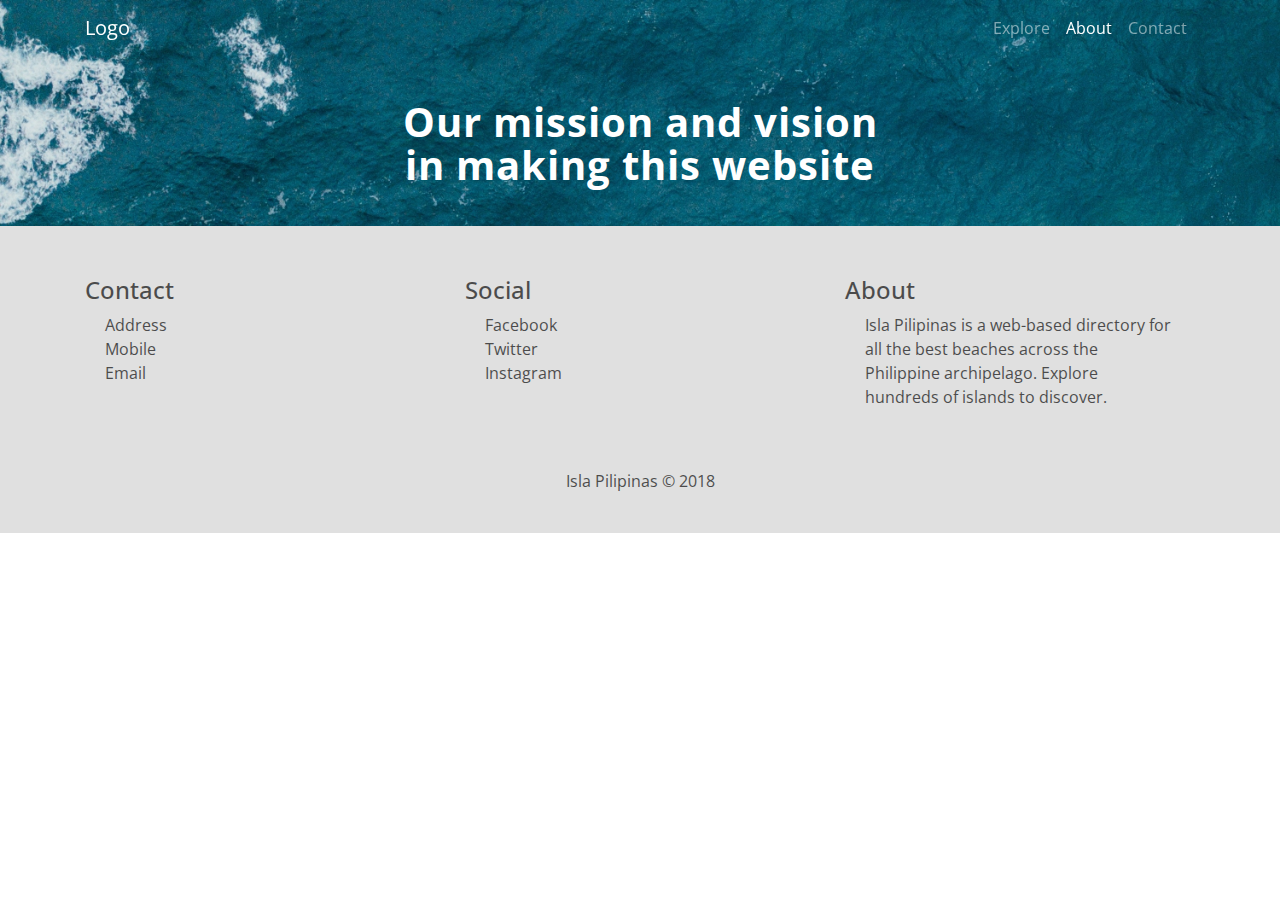
==== about.html @ e9789d0e "v1.2" ====
<!DOCTYPE html>
<html>
	<head>
		<!-- Metadata -->
		<meta charset="utf-8">
		<meta name="viewport" content="width=device-width, initial-scale=1.0, maximum-scale=1.0">
		<meta http-equiv="X-UA-Compatible" content="IE-Edge">

		<!-- Bootstrap CSS -->
		<link rel="stylesheet" type="text/css" href="./assets/css/bootstrap.css">

		<!-- Personalized css -->
		<link rel="stylesheet" type="text/css" href="./assets/css/style.css">

		<!-- JQuery -->
		<script src="https://code.jquery.com/jquery-3.3.1.js" integrity="sha256-2Kok7MbOyxpgUVvAk/HJ2jigOSYS2auK4Pfzbm7uH60=" crossorigin="anonymous"></script>

		<!-- Popper -->
		<script src="https://cdnjs.cloudflare.com/ajax/libs/popper.js/1.12.9/umd/popper.min.js" integrity="sha384-ApNbgh9B+Y1QKtv3Rn7W3mgPxhU9K/ScQsAP7hUibX39j7fakFPskvXusvfa0b4Q" crossorigin="anonymous"></script>

		<!-- Bootstrap JS -->
		<script type="text/javascript" src="./assets/js/bootstrap.js"></script>

		<!-- Favicon -->
		<link rel="shortcut icon" type="image/x-icon" href="./assets/img/favicon.ico">

		<!-- Title -->
		<title>Isla Pilipinas | Contact</title>

		<!-- Fonts -->
		<link rel="stylesheet" href="https://use.fontawesome.com/releases/v5.3.1/css/all.css" integrity="sha384-mzrmE5qonljUremFsqc01SB46JvROS7bZs3IO2EmfFsd15uHvIt+Y8vEf7N7fWAU" crossorigin="anonymous">
		<link href="https://fonts.googleapis.com/css?family=Open+Sans|Permanent+Marker" rel="stylesheet">
	</head>
	<body>
		<!-- Navigation -->
		<nav class="container-fluid navbar fixed-top navbar-expand-sm navbar-dark">
			<div class="container">
				<a class="navbar-brand" href="index.html">
					Logo
				</a>

				<button class="navbar-toggler" type="button" data-toggle="collapse" data-target="#navbarSupportedContent" aria-controls="navbarSupportedContent" aria-expanded="false" aria-label="Toggle navigation">
					<span class="navbar-toggler-icon"></span>
				</button>

				<div class="collapse navbar-collapse" id="navbarSupportedContent">
					<ul class="navbar-nav ml-auto">
						<li class="nav-item">
							<a class="nav-link" href="./home.html">Explore</a>
						</li>
						<li class="nav-item">
							<a class="nav-link active" href="./about.html">About</a>
						</li>
						<li class="nav-item">
							<a class="nav-link" href="./contact.html">Contact</a>
						</li>
					</ul>
				</div>
			</div>
		</nav>

		<main id="contact">
		
			<!-- About Hero Section-->
			<div class="banner-small">
				<div class="jumbotron ">
					<div class="container">
						<h1 class="text-center">Our mission and vision in making this website</h1>
					</div>
				</div>	
			</div>
			
			<!--Footer Section-->
			<footer class="main-footer">
				<div class="container">
					<div class="row">
						<div class="col-6 col-md-4">
								<h4>Contact</h4>
								<p><i class="fas fa-building"></i> Address</p>
								<p><i class="fas fa-mobile"></i> Mobile</p>
								<p><i class="fas fa-envelope"></i> Email</p>
						</div>
						<div class="col-6 col-md-4">
								<h4>Social</h4>
								<p><i class="fab fa-facebook-square"></i> Facebook</p>
								<p><i class="fab fa-twitter-square"></i> Twitter</p>
								<p><i class="fab fa-instagram"></i> Instagram</p>
						</div>
						<div class="col-12 col-md-4">
								<h4>About</h4>
								<p>Isla Pilipinas is a web-based directory for all the best beaches across the Philippine archipelago. Explore hundreds of islands to  discover.</p>
						</div>
						<div class="col-12">
							<p>Isla Pilipinas &copy; 2018</p>
						</div>
					</div>
				</div>
			</footer>

		</main>
	</body>
</html>
---- assets/css/style.css ----
/*Universal Customization*/

* {
	margin: 0;
	padding: 0;
	box-sizing: border-box;
  font-family: 'Open Sans', sans-serif;
}






/*Modal Customization*/

body.modal-open main{
    -webkit-filter: blur(1px);
    -moz-filter: blur(1px);
    -o-filter: blur(1px);
    -ms-filter: blur(1px);
    filter: blur(1px);
}

.modal-content{
  background-color: rgba(255, 255, 255, 0.80);
  border: none;
  box-shadow: 0 5px 15px rgba(0, 0, 0, 0.3);
}

.modal-header, .modal-footer {
  border:none;
  display: block;
}

.modal-header {
  padding: 20px 0px 0px;
}
.modal-footer {
  padding: 0px 0px 20px;
}

.modal-header > a {
  position: absolute;
  top: 16px;
  right: 16px;
}





/*Landing Page Customization*/
#landing h1 {
  font-family: 'Permanent Marker', cursive;
  color: white;
  line-height: 2.8rem;
}

#landing .jumbotron p {
  color: white;
  opacity: .8;
  width: 70%;
  line-height: initial;
  margin: 25px 30px 0px;
  min-width: 250px;
  text-shadow: 0px 2px 3px rgba(0,0,0,0.3);
}

#landing .fullscreen {
  position: fixed;
  top: 0;
  right: 0;
  bottom: 0;
  left: 0;
  overflow: hidden;
  z-index: -100;
  height: 100vh;
}

#landing .fullscreen video{
  position: absolute;
  top: 0;
  left: 0;
  width: 100%;
  height: 100%;
}

@media (min-aspect-ratio: 16/9) {
  #landing .fullscreen video {
    height: 300%;
    top: -100%;
  }
}

@media (max-aspect-ratio: 16/9) {
  #landing .fullscreen video {
    width: 300%;
    left: -100%;
  }
}

@media (max-width: 410px) {
  #landing .fullscreen {
    background: url('../img/lonely-blue.jpg') center center / cover no-repeat;
  }

  #landing .fullscreen video {
    display: none;
  }
}

#landing .map {
  overflow-x:hidden;
  position: relative;
}

#landing .map p {
  font-family: 'Permanent Marker', cursive;
  margin: 0;
}

#landing .map img{
    display: block;
    margin: auto auto 80px;
    filter: grayscale(100%) invert(80%);
}

#landing .map a {
  position: absolute;
  color: white;
  transition: .2s;
  font-size: 140%;
  text-shadow: 0px 1px 0px #b2a98f,
               0px 0px 0px rgba(0,0,0,0.15),
               0px 0px 0px rgba(0,0,0,0.1),
               0px 0px 0px rgba(0,0,0,0.1);
}

#landing .map a:hover, .map a:active {
  text-decoration: none;
  font-size: 150%;
  text-shadow: 0px 2px 0px #b2a98f,
           0px 14px 10px rgba(0,0,0,0.15),
           0px 24px 2px rgba(0,0,0,0.1),
           0px 34px 30px rgba(0,0,0,0.1);
}

#landing .map a:nth-child(2) {
  top: 165px;
    right: 60%;
}

#landing .map a:nth-child(3) {
    top: 300px;
    right: 45%;
}

#landing .map a:nth-child(4) {
    top: 425px;
    right: 30%;
}

#landing .landing-footer{
    display: block;
    margin: 20px auto;
    color: white;
    opacity: .7;
    text-align: center;
}




/*Bootstrap Customization*/
.btn {
  border-radius: 20px;
  padding: 6px 25px;
}

.jumbotron {
  background-color: transparent;
  margin: 0;
  padding-bottom: 0;
}

.navbar-brand img {
  width: 30px;
}

.navbar{
  transition:500ms ease;
  background:transparent;
}
.navbar.scrolled{
  background: white;
  box-shadow: 0 1px 2px rgba(0, 0, 0, 0.1);
}
.card, button {
  box-shadow: 0 1px 2px rgba(0, 0, 0, 0.1);
  border-radius: 5px;
  -webkit-transition: all 0.6s cubic-bezier(0.165, 0.84, 0.44, 1);
  transition: all 0.6s cubic-bezier(0.165, 0.84, 0.44, 1);
}

.card:hover, button:hover {
  box-shadow: 0 5px 15px rgba(0, 0, 0, 0.3);
  -webkit-transition: all 0.6s cubic-bezier(0.165, 0.84, 0.44, 1);
  transition: all 0.6s cubic-bezier(0.165, 0.84, 0.44, 1);
  -webkit-transform: scale(1.03, 1.03);
  transform: scale(1.03, 1.03);
}

.navbar-toggler {
  border: none;
}



/*Homepage Customization*/
#home .banner {
  padding: 0;
}

#home .banner > div > div > h1{
  font-family: 'Permanent Marker', cursive;
  color: white;
  line-height: 2.8rem;
  text-shadow: 0px 1px 0px #b2a98f, 0px 0px 0px rgba(0,0,0,0.15), 0px 0px 0px rgba(0,0,0,0.1), 0px 0px 0px rgba(0,0,0,0.1)
}

#home .banner > div > div > p{
  color: white;
  opacity: .8;
  width: 70%;
  line-height: initial;
  margin: 25px 30px 0px;
  min-width: 250px;
  text-shadow: 0px 2px 3px rgba(0,0,0,0.3);
}

#home .banner > .jumbotron {
    position: absolute;
    top: 15%;
    left: 0;
    right: 0;
    margin-left: auto;
    margin-right: auto;
}

#home .welcome {
	position: relative;
  height: 100vh;
  max-height: 500px;
  overflow: hidden;
  margin-bottom: 80px;
	top: 0;
	right: 0;
	bottom: 0;
	left: 0;
	z-index: -1;
  filter: brightness(90%);
}

#home .welcome video {
	position: absolute;
  top: 0;
  left: 0;
  width: 100%;
}

@media (min-aspect-ratio: 16/9) {
  #home .welcome video {
    height: 300%;
    top: -100%;
  }
}

@media (max-aspect-ratio: 16/9) {
  #home .welcome video {
    width: 120%;
    left: 0;
    top: 0;
  }
}

@media (min-width: 1440px){
  #home .welcome video {
    top:-50%;
  }
}

@media (max-width: 768px) {
  #home .welcome {
    background: url('../img/luzon.jpg') center center / cover no-repeat;
  }

  #home .welcome video {
    display: none;
  }

  #home .banner > .jumbotron h1 {
    font-size: 3rem;
    margin: 0;
   }

  #home .banner > .jumbotron p {
    font-size: 1rem;
   }

  #home .banner > .jumbotron {
    padding: 2rem auto;
	}
}

#home .card-essentials {
	height: 200px;
	background-color: #8baf51;
	margin: 10px 0;
}

#home .card-featured {
	height: 200px;
	background-color: #60704b;
	margin: 10px 0;
}

#home .card-editors {
	height: 500px;
	background-color: #60704b;
	margin: 10px 0 50px;
}





/*Footer Customization*/

.main-footer {
  background-color: lightgray;
  height: auto;
  display: block;
  color: black;
  opacity: .7;
  padding: 30px 0px 0px;
  overflow: hidden;
}

.main-footer p{
  margin: 0;
  padding: 0 20px;
}

.main-footer > div > div > div {
  margin: 20px auto 40px;
}

.main-footer > div > div > div:last-child{
  text-align: center;
}





/*Call to Action Customization*/

.cta {
  background-color: #57869e;
  color: white;
  margin: 0;
  padding: 60px;
  height: 100%;
}





/*Global Customization*/

section {
  margin: 50px 0px;
}

section h2 {
  font-weight: bold;
}

a:focus, button:focus {
  outline: none;
}


.alt-container{
    background-color: #ececec;
    padding: 20px 0px;
}

.banner-small {
  overflow: hidden;
  background-image: url(../img/contact.jpg);
  background-repeat: no-repeat;
  background-size: cover;
  background-attachment: fixed;
  height: auto;
}

.banner-small > div > div > h1 {
  color: white;
  font-weight: bold;
  letter-spacing: 1px;
  line-height: 43px;
  max-width: 500px;
  margin: auto;
}

.banner-small > div{
  padding: 100px 0 40px;
}
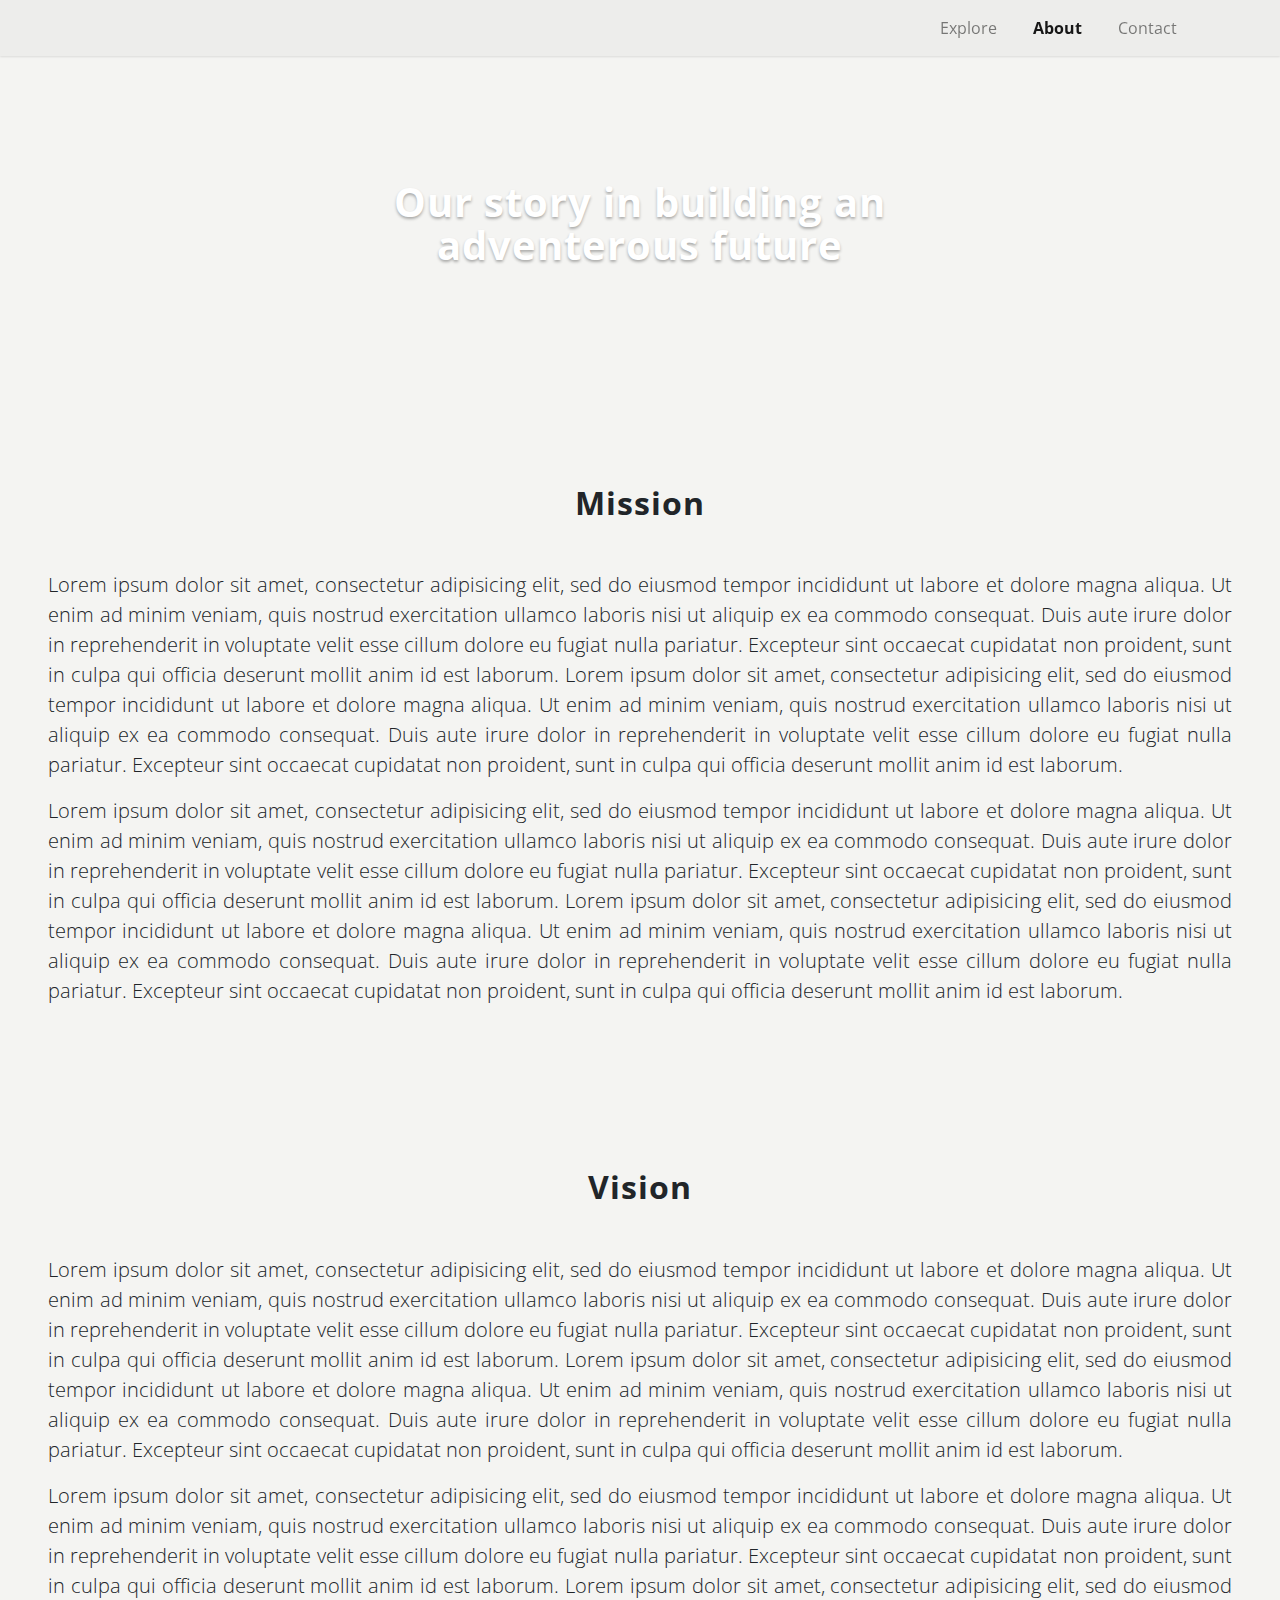
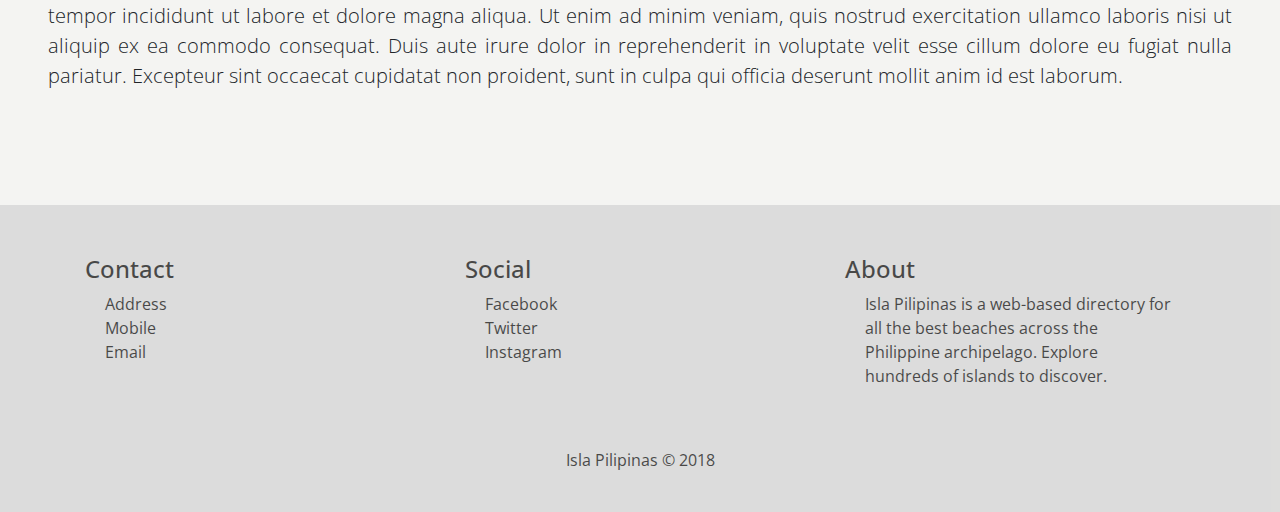
==== commit c7d62927: "v1.4" ====
--- a/about.html
+++ b/about.html
@@ -5,6 +5,9 @@
 		<meta charset="utf-8">
 		<meta name="viewport" content="width=device-width, initial-scale=1.0, maximum-scale=1.0">
 		<meta http-equiv="X-UA-Compatible" content="IE-Edge">
+
+		<!-- Animate CSS -->
+		<link rel="stylesheet" type="text/css" href="./assets/css/animate.css">
 
 		<!-- Bootstrap CSS -->
 		<link rel="stylesheet" type="text/css" href="./assets/css/bootstrap.css">
@@ -25,7 +28,7 @@
 		<link rel="shortcut icon" type="image/x-icon" href="./assets/img/favicon.ico">
 
 		<!-- Title -->
-		<title>Isla Pilipinas | Contact</title>
+		<title>Isla Pilipinas | About</title>
 
 		<!-- Fonts -->
 		<link rel="stylesheet" href="https://use.fontawesome.com/releases/v5.3.1/css/all.css" integrity="sha384-mzrmE5qonljUremFsqc01SB46JvROS7bZs3IO2EmfFsd15uHvIt+Y8vEf7N7fWAU" crossorigin="anonymous">
@@ -33,10 +36,10 @@
 	</head>
 	<body>
 		<!-- Navigation -->
-		<nav class="container-fluid navbar fixed-top navbar-expand-sm navbar-dark">
+		<nav class="container-fluid navbar fixed-top navbar-expand-sm navbar-light">
 			<div class="container">
 				<a class="navbar-brand" href="index.html">
-					Logo
+					<i class="fas fa-map-marked-alt"></i>
 				</a>
 
 				<button class="navbar-toggler" type="button" data-toggle="collapse" data-target="#navbarSupportedContent" aria-controls="navbarSupportedContent" aria-expanded="false" aria-label="Toggle navigation">
@@ -59,16 +62,78 @@
 			</div>
 		</nav>
 
-		<main id="contact">
+		<main id="about">
 		
 			<!-- About Hero Section-->
 			<div class="banner-small">
 				<div class="jumbotron ">
 					<div class="container">
-						<h1 class="text-center">Our mission and vision in making this website</h1>
+						<!-- <h1 class="text-center">Our mission and vision in making this website</h1> -->
+						<h1 class="text-center">Our story in building an adventerous future</h1>
 					</div>
 				</div>	
 			</div>
+
+
+			<section class="p-5 animated fadeInUp" id="mission">
+				<h2 class="mb-5 text-center">Mission</h2>
+
+				<p class="text-justify lead">Lorem ipsum dolor sit amet, consectetur adipisicing elit, sed do eiusmod
+				tempor incididunt ut labore et dolore magna aliqua. Ut enim ad minim veniam,
+				quis nostrud exercitation ullamco laboris nisi ut aliquip ex ea commodo
+				consequat. Duis aute irure dolor in reprehenderit in voluptate velit esse
+				cillum dolore eu fugiat nulla pariatur. Excepteur sint occaecat cupidatat non
+				proident, sunt in culpa qui officia deserunt mollit anim id est laborum.
+				Lorem ipsum dolor sit amet, consectetur adipisicing elit, sed do eiusmod
+				tempor incididunt ut labore et dolore magna aliqua. Ut enim ad minim veniam,
+				quis nostrud exercitation ullamco laboris nisi ut aliquip ex ea commodo
+				consequat. Duis aute irure dolor in reprehenderit in voluptate velit esse
+				cillum dolore eu fugiat nulla pariatur. Excepteur sint occaecat cupidatat non
+				proident, sunt in culpa qui officia deserunt mollit anim id est laborum.</p>
+
+				<p class="text-justify lead">Lorem ipsum dolor sit amet, consectetur adipisicing elit, sed do eiusmod
+				tempor incididunt ut labore et dolore magna aliqua. Ut enim ad minim veniam,
+				quis nostrud exercitation ullamco laboris nisi ut aliquip ex ea commodo
+				consequat. Duis aute irure dolor in reprehenderit in voluptate velit esse
+				cillum dolore eu fugiat nulla pariatur. Excepteur sint occaecat cupidatat non
+				proident, sunt in culpa qui officia deserunt mollit anim id est laborum.
+				Lorem ipsum dolor sit amet, consectetur adipisicing elit, sed do eiusmod
+				tempor incididunt ut labore et dolore magna aliqua. Ut enim ad minim veniam,
+				quis nostrud exercitation ullamco laboris nisi ut aliquip ex ea commodo
+				consequat. Duis aute irure dolor in reprehenderit in voluptate velit esse
+				cillum dolore eu fugiat nulla pariatur. Excepteur sint occaecat cupidatat non
+				proident, sunt in culpa qui officia deserunt mollit anim id est laborum.</p>
+			</section>
+
+			<section class="p-5" id="vission">
+				<h2 class="mb-5 text-center">Vision</h2>
+
+				<p class="text-justify lead">Lorem ipsum dolor sit amet, consectetur adipisicing elit, sed do eiusmod
+				tempor incididunt ut labore et dolore magna aliqua. Ut enim ad minim veniam,
+				quis nostrud exercitation ullamco laboris nisi ut aliquip ex ea commodo
+				consequat. Duis aute irure dolor in reprehenderit in voluptate velit esse
+				cillum dolore eu fugiat nulla pariatur. Excepteur sint occaecat cupidatat non
+				proident, sunt in culpa qui officia deserunt mollit anim id est laborum.
+				Lorem ipsum dolor sit amet, consectetur adipisicing elit, sed do eiusmod
+				tempor incididunt ut labore et dolore magna aliqua. Ut enim ad minim veniam,
+				quis nostrud exercitation ullamco laboris nisi ut aliquip ex ea commodo
+				consequat. Duis aute irure dolor in reprehenderit in voluptate velit esse
+				cillum dolore eu fugiat nulla pariatur. Excepteur sint occaecat cupidatat non
+				proident, sunt in culpa qui officia deserunt mollit anim id est laborum.</p>
+
+				<p class="text-justify lead">Lorem ipsum dolor sit amet, consectetur adipisicing elit, sed do eiusmod
+				tempor incididunt ut labore et dolore magna aliqua. Ut enim ad minim veniam,
+				quis nostrud exercitation ullamco laboris nisi ut aliquip ex ea commodo
+				consequat. Duis aute irure dolor in reprehenderit in voluptate velit esse
+				cillum dolore eu fugiat nulla pariatur. Excepteur sint occaecat cupidatat non
+				proident, sunt in culpa qui officia deserunt mollit anim id est laborum.
+				Lorem ipsum dolor sit amet, consectetur adipisicing elit, sed do eiusmod
+				tempor incididunt ut labore et dolore magna aliqua. Ut enim ad minim veniam,
+				quis nostrud exercitation ullamco laboris nisi ut aliquip ex ea commodo
+				consequat. Duis aute irure dolor in reprehenderit in voluptate velit esse
+				cillum dolore eu fugiat nulla pariatur. Excepteur sint occaecat cupidatat non
+				proident, sunt in culpa qui officia deserunt mollit anim id est laborum.</p>
+			</section>
 			
 			<!--Footer Section-->
 			<footer class="main-footer">
--- a/assets/css/style.css
+++ b/assets/css/style.css
@@ -14,7 +14,7 @@
 
 /*Modal Customization*/
 
-body.modal-open main{
+body.modal-open main, body.modal-open nav{
     -webkit-filter: blur(1px);
     -moz-filter: blur(1px);
     -o-filter: blur(1px);
@@ -37,7 +37,7 @@
   padding: 20px 0px 0px;
 }
 .modal-footer {
-  padding: 0px 0px 20px;
+  padding: 0px 0px 35px;
 }
 
 .modal-header > a {
@@ -115,7 +115,7 @@
   position: relative;
 }
 
-#landing .map p {
+#landing .map h2 {
   font-family: 'Permanent Marker', cursive;
   margin: 0;
 }
@@ -184,26 +184,36 @@
   padding-bottom: 0;
 }
 
+a.nav-link {
+  text-align: center;
+  margin: auto 10px;
+}
+
+.navbar-brand {
+  font-size: 25px;
+}
+
 .navbar-brand img {
   width: 30px;
 }
 
 .navbar{
   transition:500ms ease;
-  background:transparent;
-}
-.navbar.scrolled{
-  background: white;
+  background: rgba(236, 236, 234, 0.9);
   box-shadow: 0 1px 2px rgba(0, 0, 0, 0.1);
 }
-.card, button {
+/*.navbar.scrolled{
+  background: rgba(236, 236, 234, 0.7);
+  box-shadow: 0 1px 2px rgba(0, 0, 0, 0.1);
+}*/
+.card {
   box-shadow: 0 1px 2px rgba(0, 0, 0, 0.1);
   border-radius: 5px;
   -webkit-transition: all 0.6s cubic-bezier(0.165, 0.84, 0.44, 1);
   transition: all 0.6s cubic-bezier(0.165, 0.84, 0.44, 1);
 }
 
-.card:hover, button:hover {
+.card:hover {
   box-shadow: 0 5px 15px rgba(0, 0, 0, 0.3);
   -webkit-transition: all 0.6s cubic-bezier(0.165, 0.84, 0.44, 1);
   transition: all 0.6s cubic-bezier(0.165, 0.84, 0.44, 1);
@@ -215,11 +225,22 @@
   border: none;
 }
 
+.form-control {
+  box-shadow: 0 1px 2px rgba(0, 0, 0, 0.1);
+}
+
+.form-control:focus {
+  border: 1px solid #ced4da;
+  outline: none;
+  box-shadow: 0 5px 15px rgba(0, 0, 0, 0.3);
+}
+
 
 
 /*Homepage Customization*/
 #home .banner {
   padding: 0;
+  box-shadow: inset 0px 0px 10px rgba(0,0,0,0.1);
 }
 
 #home .banner > div > div > h1{
@@ -237,6 +258,7 @@
   margin: 25px 30px 0px;
   min-width: 250px;
   text-shadow: 0px 2px 3px rgba(0,0,0,0.3);
+  font-weight: bold;
 }
 
 #home .banner > .jumbotron {
@@ -259,7 +281,7 @@
 	bottom: 0;
 	left: 0;
 	z-index: -1;
-  filter: brightness(90%);
+  filter: saturate(1.8);
 }
 
 #home .welcome video {
@@ -286,7 +308,7 @@
 
 @media (min-width: 1440px){
   #home .welcome video {
-    top:-50%;
+    top:-100%;
   }
 }
 
@@ -313,22 +335,102 @@
 	}
 }
 
-#home .card-essentials {
-	height: 200px;
-	background-color: #8baf51;
-	margin: 10px 0;
-}
-
-#home .card-featured {
+#home .card-container {
 	height: 200px;
 	background-color: #60704b;
-	margin: 10px 0;
-}
-
-#home .card-editors {
+  margin: 10px 0;
+  border: none;
+  background-size: cover;
+  background-repeat: no-repeat;
+  overflow: hidden;
+}
+
+#home .card-heading h4 {
+	position: absolute;
+  bottom: 30px;
+  margin: 10px;
+  color: white;
+  text-overflow: ellipsis;
+  width: 90%;
+}
+
+#home .card-subheading h5 {
+  position: absolute;
+  bottom: 0;
+  margin: 10px;
+  color: white;
+  text-overflow: ellipsis;
+  white-space: nowrap;
+  overflow: hidden;
+  width: 90%;
+}
+
+#home .card-gradient{
+  background-image: linear-gradient(-180deg, rgba(254,254,254,0.00) 50%, #141414 100%);
+  height: 100%;
+}
+
+#home .banner-editor {
+  position: relative;
 	height: 500px;
 	background-color: #60704b;
 	margin: 10px 0 50px;
+  box-shadow: inset 0px 0px 10px rgba(0,0,0,0.3);
+}
+
+#home .banner-editor h2 {
+  font-size: 2.5rem;
+  color: white;
+  text-shadow: 0px 2px 3px rgba(0,0,0,0.3);
+}
+
+#home .banner-editor h3 {
+  color: white;
+  text-shadow: 0px 2px 3px rgba(0,0,0,0.3);
+  margin: auto;
+  max-width: 70%;
+}
+
+
+
+.featured-1{
+  background-image: url(../img/featured-1.jpg);
+}
+.featured-2{
+  background-image: url(../img/featured-2.jpg);
+}
+.featured-3{
+  background-image: url(../img/featured-3.jpg);
+}
+.featured-4{
+  background-image: url(../img/featured-4.jpg);
+}
+.featured-5{
+  background-image: url(../img/featured-5.jpg);
+}
+.featured-6{
+  background-image: url(../img/featured-6.jpg);
+}
+.suggest-1{
+  background-image: url(../img/suggest-1.jpg);
+}
+.suggest-2{
+  background-image: url(../img/suggest-2.jpg);
+}
+.suggest-3{
+  background-image: url(../img/suggest-3.jpg);
+}
+.suggest-4{
+  background-image: url(../img/suggest-4.jpg);
+}
+.editors-1{
+  background-image: url(../img/editors-1.jpg)
+}
+.editors-2{
+  background-image: url(../img/editors-2.jpg)
+}
+.editors-3{
+  background-image: url(../img/editors-3.jpg)
 }
 
 
@@ -368,10 +470,20 @@
 
 .cta {
   background-color: #57869e;
+  background-image: url(../img/cta.jpg);
+  background-attachment: fixed;
+  background-size: cover;
+  background-position: center center;
+  background-repeat: no-repeat;
   color: white;
   margin: 0;
   padding: 60px;
   height: 100%;
+  filter: saturate(0.7);
+}
+
+.cta h2,.cta p {
+  text-shadow: 0px 2px 3px rgba(0,0,0,0.3);
 }
 
 
@@ -379,6 +491,10 @@
 
 
 /*Global Customization*/
+
+body {
+  background-color: #F4F4F2;
+}
 
 section {
   margin: 50px 0px;
@@ -386,25 +502,39 @@
 
 section h2 {
   font-weight: bold;
+  letter-spacing: 1px;
 }
 
 a:focus, button:focus {
   outline: none;
 }
 
+.active {
+  font-weight: bold;
+}
 
 .alt-container{
-    background-color: #ececec;
+    /* background-color: rgb(231, 231, 231); */
     padding: 20px 0px;
+}
+
+#contact .banner-small {
+  background-image: url(../img/contact-alt.jpg);
+  background-position: center center;
+}
+
+#about .banner-small {
+   background-image: url(../img/about-alt.jpg);
+  background-position: center center;
 }
 
 .banner-small {
   overflow: hidden;
-  background-image: url(../img/contact.jpg);
   background-repeat: no-repeat;
   background-size: cover;
   background-attachment: fixed;
   height: auto;
+  padding: 80px 0;
 }
 
 .banner-small > div > div > h1 {
@@ -414,9 +544,54 @@
   line-height: 43px;
   max-width: 500px;
   margin: auto;
+  text-shadow: 0px 2px 3px rgba(0,0,0,0.3);
 }
 
 .banner-small > div{
   padding: 100px 0 40px;
 }
 
+.vh-center {
+    position: absolute;
+    top: 50%;
+    height: 100px;
+    margin-top: -50px;
+    right:  0;
+    left: 0;
+}
+
+
+
+
+
+/*Contact Customization*/
+#contact > div > div.row > div {
+  margin: 40px auto;
+}
+
+#contact iframe {
+    width: 100%;
+}
+
+#contact label {
+  width: 100%;
+}
+
+#contact textarea {
+  resize: none;
+}
+
+#contact a {
+  text-align: right;
+  display: block;
+}
+
+#contact > div > div > div > h2 > i.fas {
+    font-size: 20px;
+    vertical-align: middle;
+}
+
+#contact .fa-phone{
+  transform: rotate(115deg);
+}
+
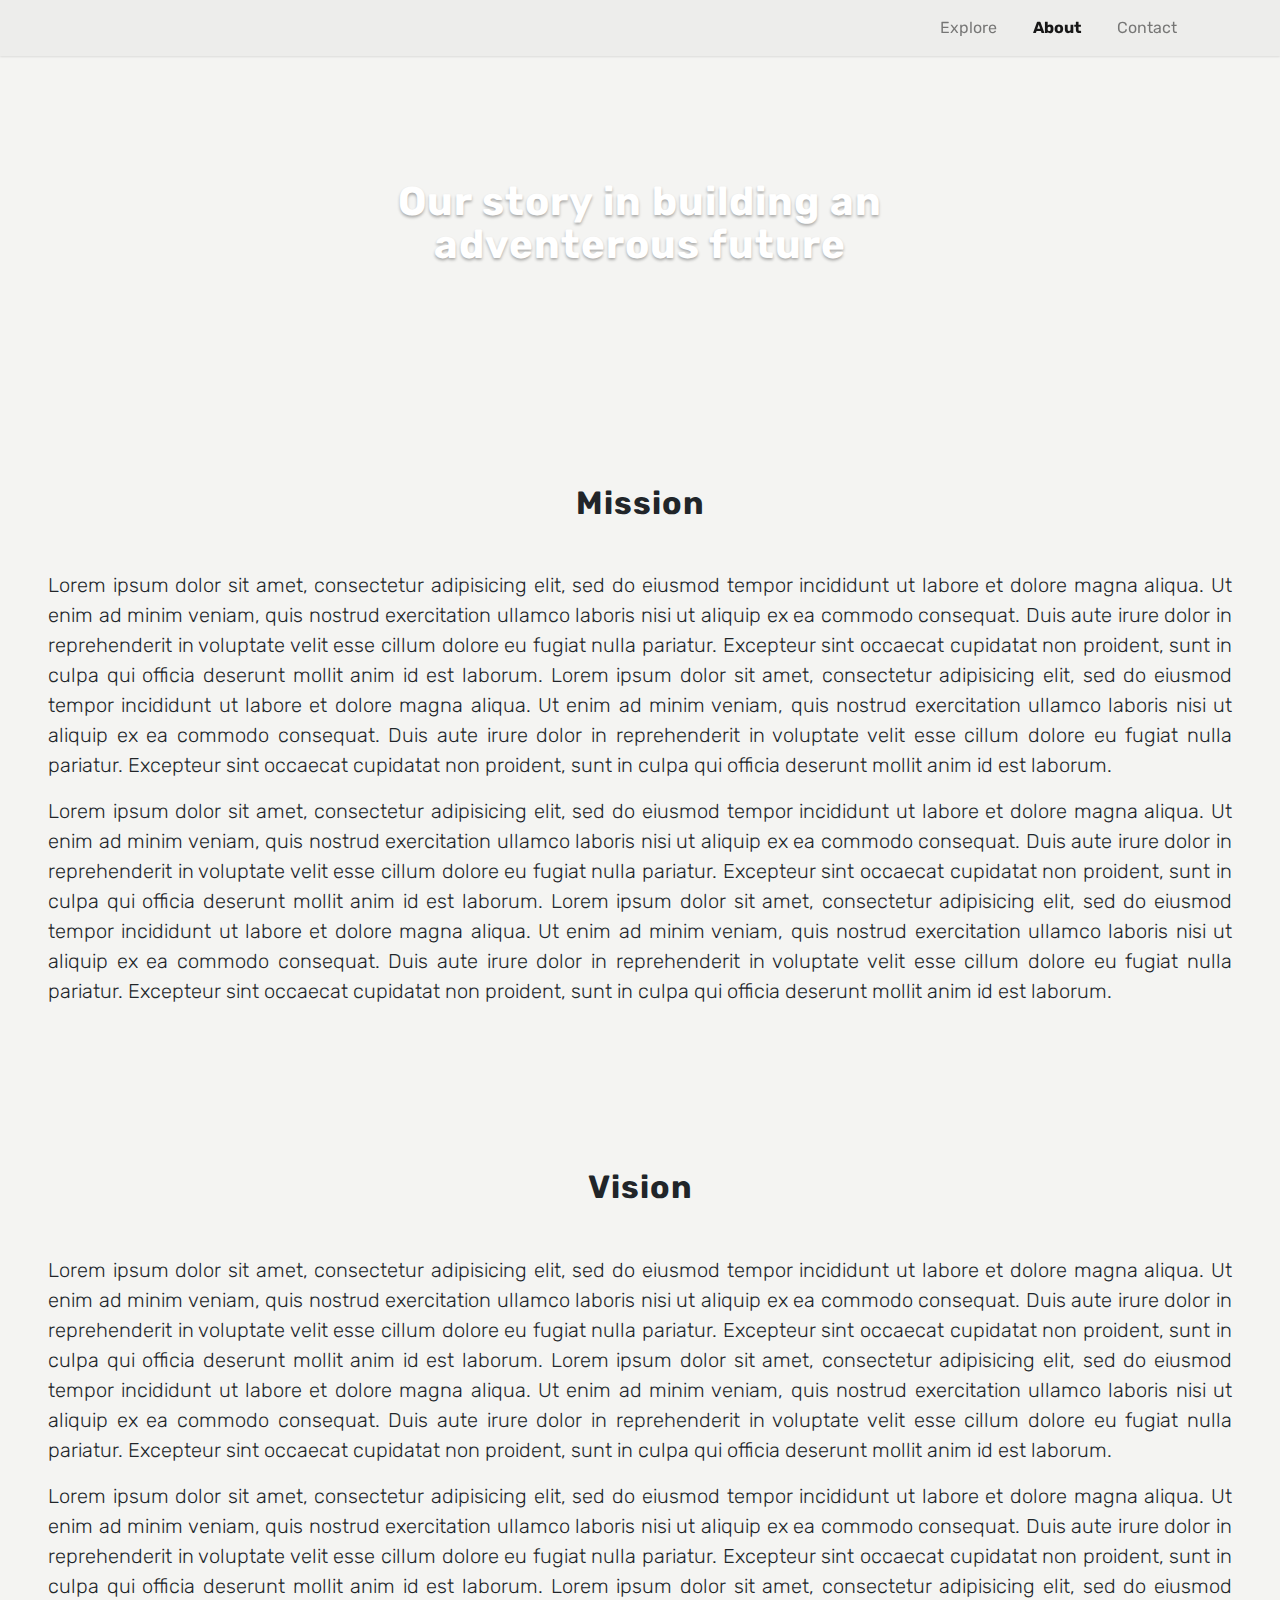
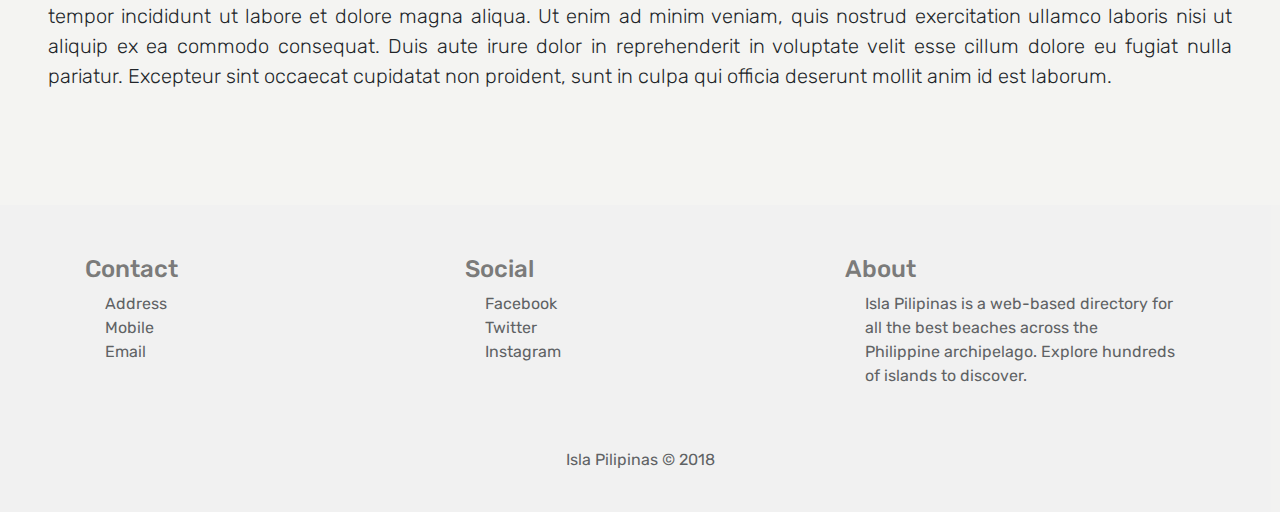
==== commit 3da59684: "v1.5" ====
--- a/about.html
+++ b/about.html
@@ -32,7 +32,7 @@
 
 		<!-- Fonts -->
 		<link rel="stylesheet" href="https://use.fontawesome.com/releases/v5.3.1/css/all.css" integrity="sha384-mzrmE5qonljUremFsqc01SB46JvROS7bZs3IO2EmfFsd15uHvIt+Y8vEf7N7fWAU" crossorigin="anonymous">
-		<link href="https://fonts.googleapis.com/css?family=Open+Sans|Permanent+Marker" rel="stylesheet">
+		<link href="https://fonts.googleapis.com/css?family=Rubik|Permanent+Marker" rel="stylesheet">
 	</head>
 	<body>
 		<!-- Navigation -->
@@ -69,7 +69,7 @@
 				<div class="jumbotron ">
 					<div class="container">
 						<!-- <h1 class="text-center">Our mission and vision in making this website</h1> -->
-						<h1 class="text-center">Our story in building an adventerous future</h1>
+						<h1 class="text-center animated fadeIn slow">Our story in building an adventerous future</h1>
 					</div>
 				</div>	
 			</div>
--- a/assets/css/style.css
+++ b/assets/css/style.css
@@ -4,7 +4,7 @@
 	margin: 0;
 	padding: 0;
 	box-sizing: border-box;
-  font-family: 'Open Sans', sans-serif;
+  font-family: 'Rubik', sans-serif;
 }
 
 
@@ -36,6 +36,11 @@
 .modal-header {
   padding: 20px 0px 0px;
 }
+
+.modal-header h1 {
+  color: #2193b0;
+}
+
 .modal-footer {
   padding: 0px 0px 35px;
 }
@@ -178,6 +183,26 @@
   padding: 6px 25px;
 }
 
+.btn-dark {
+  background-color: #2193b0;
+  border: 2px solid #2193b0;
+}
+
+.btn-dark:hover{
+  background-color: #1e839c;
+  border: 2px solid #1e839c;
+}
+
+.btn-outline-dark {
+  border: 2px solid #2193b0;
+  color: #2193b0;
+}
+
+.btn-outline-dark:hover {
+  background-color: #1e839c;
+  border: 2px solid #1e839c;
+}
+
 .jumbotron {
   background-color: transparent;
   margin: 0;
@@ -238,13 +263,14 @@
 
 
 /*Homepage Customization*/
+
 #home .banner {
   padding: 0;
   box-shadow: inset 0px 0px 10px rgba(0,0,0,0.1);
 }
 
 #home .banner > div > div > h1{
-  font-family: 'Permanent Marker', cursive;
+  /* font-family: 'Rubik', cursive; */
   color: white;
   line-height: 2.8rem;
   text-shadow: 0px 1px 0px #b2a98f, 0px 0px 0px rgba(0,0,0,0.15), 0px 0px 0px rgba(0,0,0,0.1), 0px 0px 0px rgba(0,0,0,0.1)
@@ -308,7 +334,7 @@
 
 @media (min-width: 1440px){
   #home .welcome video {
-    top:-100%;
+    top:-95%;
   }
 }
 
@@ -440,10 +466,9 @@
 /*Footer Customization*/
 
 .main-footer {
-  background-color: lightgray;
+  background-color: #f1f1f1;
   height: auto;
   display: block;
-  color: black;
   opacity: .7;
   padding: 30px 0px 0px;
   overflow: hidden;
@@ -470,7 +495,7 @@
 
 .cta {
   background-color: #57869e;
-  background-image: url(../img/cta.jpg);
+  background-image: url(../img/suggest-1.jpg);
   background-attachment: fixed;
   background-size: cover;
   background-position: center center;
@@ -518,13 +543,17 @@
     padding: 20px 0px;
 }
 
+#home section > h2, #contact h3, .main-footer h4 {
+  color: #484848;
+}
+
 #contact .banner-small {
-  background-image: url(../img/contact-alt.jpg);
+  background-image: url(../img/contact.jpg);
   background-position: center center;
 }
 
 #about .banner-small {
-   background-image: url(../img/about-alt.jpg);
+   background-image: url(../img/about.jpg);
   background-position: center center;
 }
 
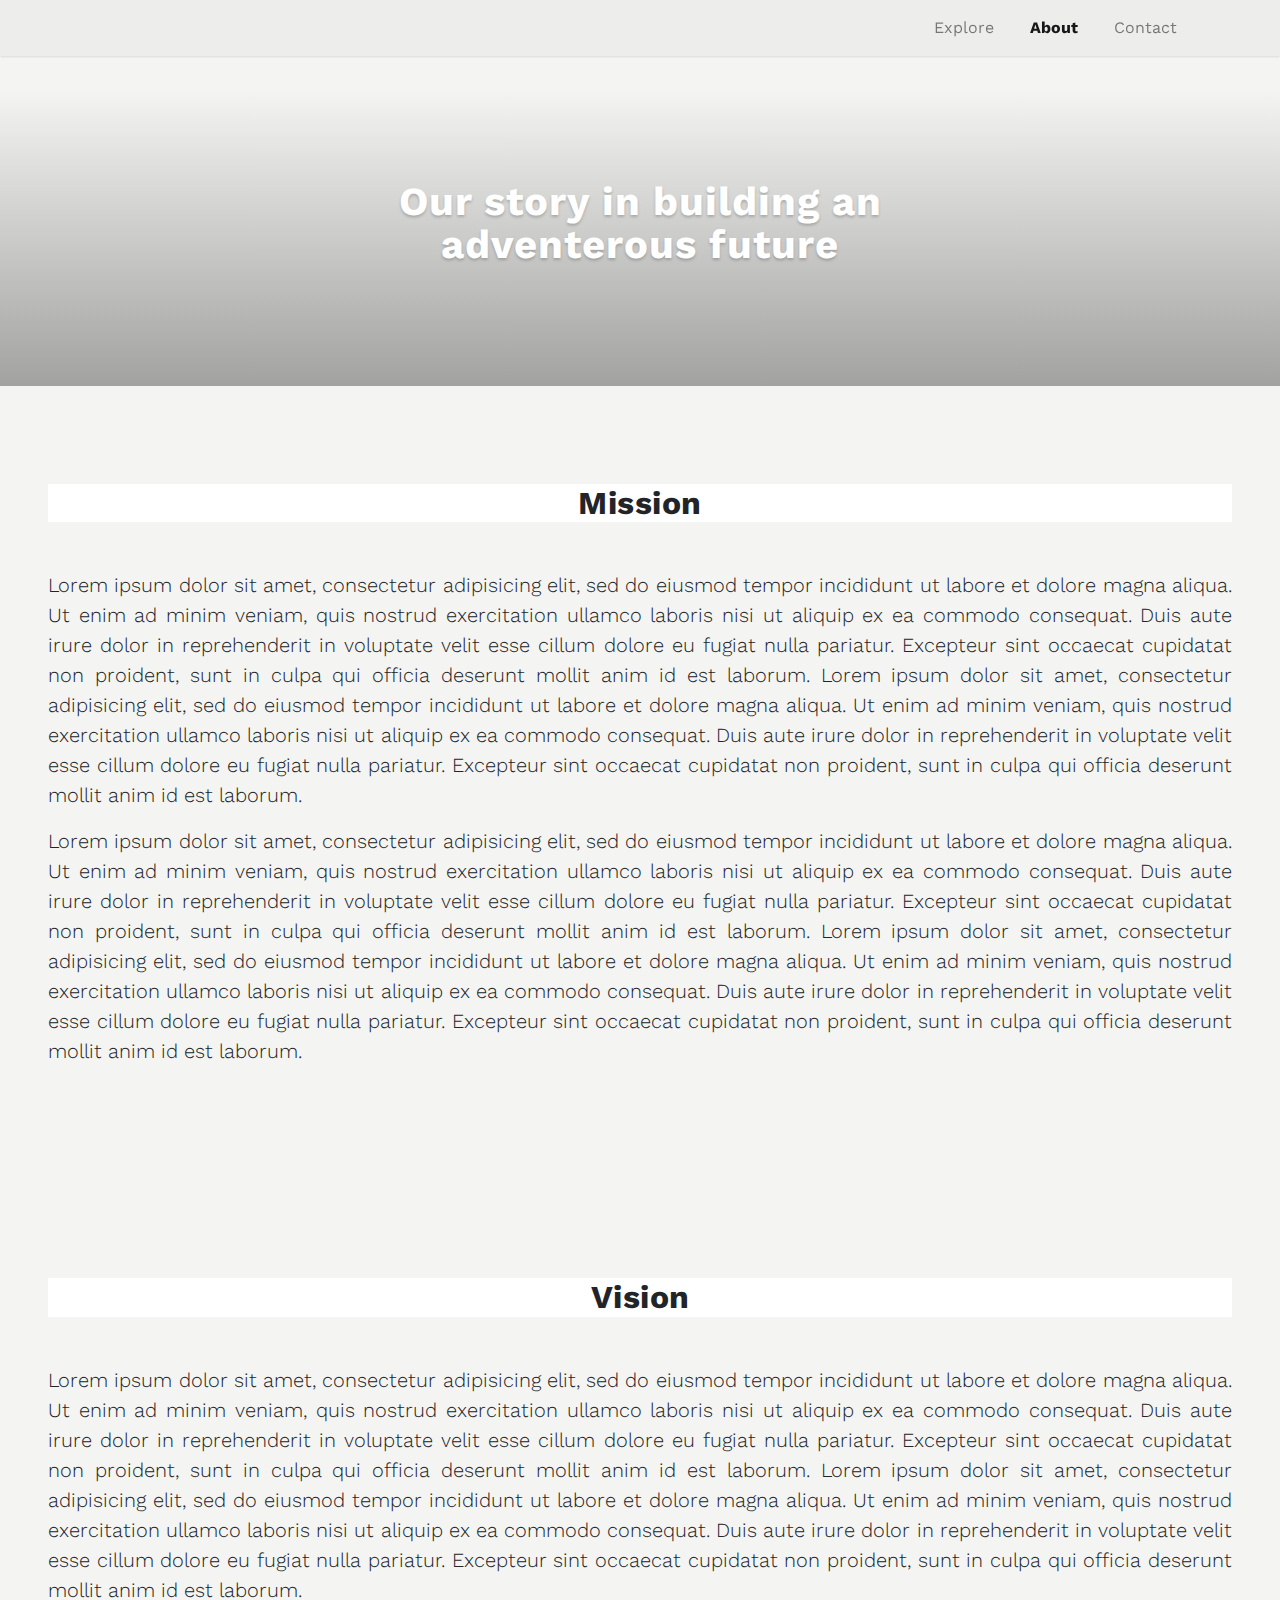
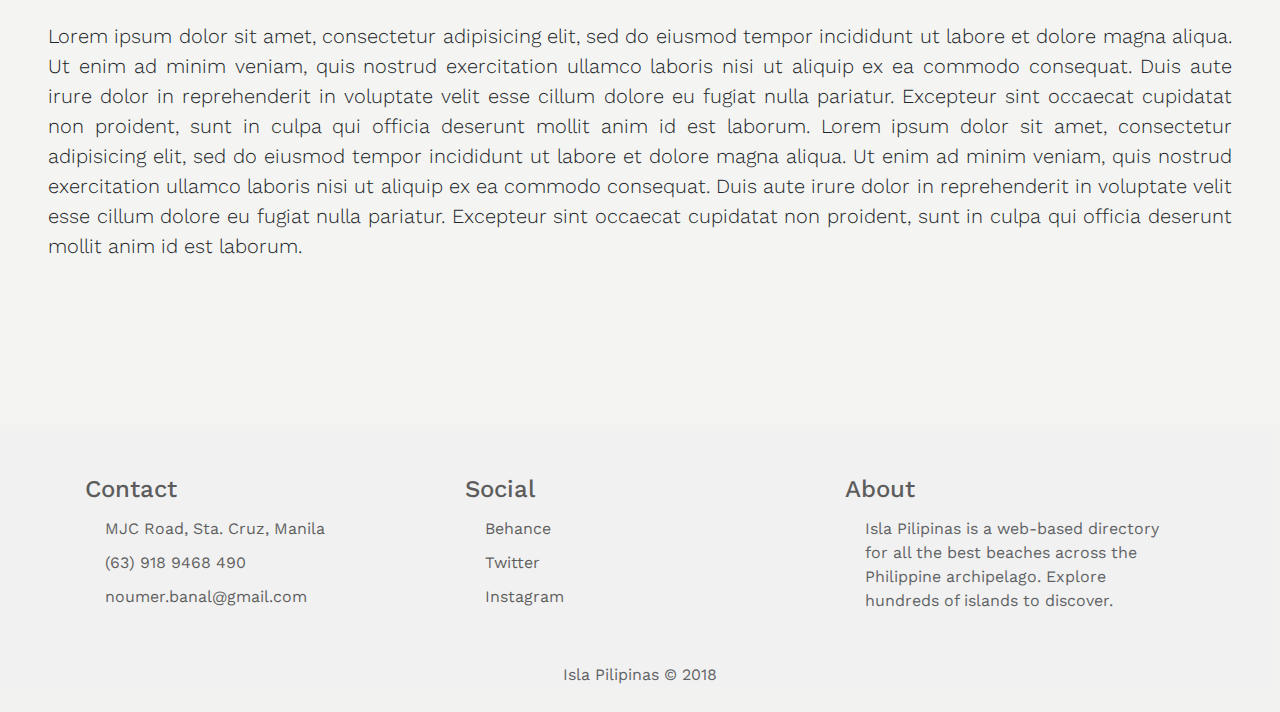
==== commit 07866911: "v1.6" ====
--- a/about.html
+++ b/about.html
@@ -32,7 +32,7 @@
 
 		<!-- Fonts -->
 		<link rel="stylesheet" href="https://use.fontawesome.com/releases/v5.3.1/css/all.css" integrity="sha384-mzrmE5qonljUremFsqc01SB46JvROS7bZs3IO2EmfFsd15uHvIt+Y8vEf7N7fWAU" crossorigin="anonymous">
-		<link href="https://fonts.googleapis.com/css?family=Rubik|Permanent+Marker" rel="stylesheet">
+		<link href="https://fonts.googleapis.com/css?family=Work+Sans|Permanent+Marker" rel="stylesheet">
 	</head>
 	<body>
 		<!-- Navigation -->
@@ -76,7 +76,7 @@
 
 
 			<section class="p-5 animated fadeInUp" id="mission">
-				<h2 class="mb-5 text-center">Mission</h2>
+				<h2 class="mb-5 text-center sticky-top">Mission</h2>
 
 				<p class="text-justify lead">Lorem ipsum dolor sit amet, consectetur adipisicing elit, sed do eiusmod
 				tempor incididunt ut labore et dolore magna aliqua. Ut enim ad minim veniam,
@@ -106,7 +106,7 @@
 			</section>
 
 			<section class="p-5" id="vission">
-				<h2 class="mb-5 text-center">Vision</h2>
+				<h2 class="mb-5 text-center sticky-top">Vision</h2>
 
 				<p class="text-justify lead">Lorem ipsum dolor sit amet, consectetur adipisicing elit, sed do eiusmod
 				tempor incididunt ut labore et dolore magna aliqua. Ut enim ad minim veniam,
@@ -139,19 +139,19 @@
 			<footer class="main-footer">
 				<div class="container">
 					<div class="row">
-						<div class="col-6 col-md-4">
+						<div class="col-md-4">
 								<h4>Contact</h4>
-								<p><i class="fas fa-building"></i> Address</p>
-								<p><i class="fas fa-mobile"></i> Mobile</p>
-								<p><i class="fas fa-envelope"></i> Email</p>
+								<p><a href="./contact.html"><i class="fas fa-building"></i> MJC Road, Sta. Cruz, Manila</a></p>
+								<p><a href="tel:+639189468490"><i class="fas fa-mobile"></i> (63) 918 9468 490</a></p>
+								<p><a href="mailto:noumer.banal@gmail.com"><i class="fas fa-envelope"></i> noumer.banal@gmail.com</a></p>
 						</div>
-						<div class="col-6 col-md-4">
+						<div class="col-md-4">
 								<h4>Social</h4>
-								<p><i class="fab fa-facebook-square"></i> Facebook</p>
-								<p><i class="fab fa-twitter-square"></i> Twitter</p>
-								<p><i class="fab fa-instagram"></i> Instagram</p>
+								<p><a href="https://www.behance.net/noumer" target="_blank"><i class="fab fa-behance-square"></i> Behance</a></p>
+								<p><a href="https://twitter.com/ianbanal" target="_blank"><i class="fab fa-twitter-square"></i> Twitter</a></p>
+								<p><a href="https://www.instagram.com/ianbanal" target="_blank"><i class="fab fa-instagram"></i> Instagram</a></p>
 						</div>
-						<div class="col-12 col-md-4">
+						<div class="col-md-4">
 								<h4>About</h4>
 								<p>Isla Pilipinas is a web-based directory for all the best beaches across the Philippine archipelago. Explore hundreds of islands to  discover.</p>
 						</div>
--- a/assets/css/style.css
+++ b/assets/css/style.css
@@ -4,7 +4,7 @@
 	margin: 0;
 	padding: 0;
 	box-sizing: border-box;
-  font-family: 'Rubik', sans-serif;
+  font-family: 'Work Sans', sans-serif;
 }
 
 
@@ -15,15 +15,15 @@
 /*Modal Customization*/
 
 body.modal-open main, body.modal-open nav{
-    -webkit-filter: blur(1px);
-    -moz-filter: blur(1px);
-    -o-filter: blur(1px);
-    -ms-filter: blur(1px);
-    filter: blur(1px);
+    -webkit-filter: blur(2px);
+    -moz-filter: blur(2px);
+    -o-filter: blur(2px);
+    -ms-filter: blur(2px);
+    filter: blur(2px);
 }
 
 .modal-content{
-  background-color: rgba(255, 255, 255, 0.80);
+  background-color:rgba(236, 236, 234, 0.9);
   border: none;
   box-shadow: 0 5px 15px rgba(0, 0, 0, 0.3);
 }
@@ -69,7 +69,7 @@
   line-height: initial;
   margin: 25px 30px 0px;
   min-width: 250px;
-  text-shadow: 0px 2px 3px rgba(0,0,0,0.3);
+  text-shadow: 0px 2px 3px rgba(0,0,0,0.2);
 }
 
 #landing .fullscreen {
@@ -267,10 +267,13 @@
 #home .banner {
   padding: 0;
   box-shadow: inset 0px 0px 10px rgba(0,0,0,0.1);
+  background-color: rgba(0, 0, 0, 0.2);
 }
 
 #home .banner > div > div > h1{
-  /* font-family: 'Rubik', cursive; */
+  font-family: 'Permanent Marker', serif;
+  letter-spacing: 3px;
+  font-weight: normal;
   color: white;
   line-height: 2.8rem;
   text-shadow: 0px 1px 0px #b2a98f, 0px 0px 0px rgba(0,0,0,0.15), 0px 0px 0px rgba(0,0,0,0.1), 0px 0px 0px rgba(0,0,0,0.1)
@@ -283,7 +286,7 @@
   line-height: initial;
   margin: 25px 30px 0px;
   min-width: 250px;
-  text-shadow: 0px 2px 3px rgba(0,0,0,0.3);
+  text-shadow: 0px 2px 3px rgba(0,0,0,0.2);
   font-weight: bold;
 }
 
@@ -361,41 +364,6 @@
 	}
 }
 
-#home .card-container {
-	height: 200px;
-	background-color: #60704b;
-  margin: 10px 0;
-  border: none;
-  background-size: cover;
-  background-repeat: no-repeat;
-  overflow: hidden;
-}
-
-#home .card-heading h4 {
-	position: absolute;
-  bottom: 30px;
-  margin: 10px;
-  color: white;
-  text-overflow: ellipsis;
-  width: 90%;
-}
-
-#home .card-subheading h5 {
-  position: absolute;
-  bottom: 0;
-  margin: 10px;
-  color: white;
-  text-overflow: ellipsis;
-  white-space: nowrap;
-  overflow: hidden;
-  width: 90%;
-}
-
-#home .card-gradient{
-  background-image: linear-gradient(-180deg, rgba(254,254,254,0.00) 50%, #141414 100%);
-  height: 100%;
-}
-
 #home .banner-editor {
   position: relative;
 	height: 500px;
@@ -407,12 +375,12 @@
 #home .banner-editor h2 {
   font-size: 2.5rem;
   color: white;
-  text-shadow: 0px 2px 3px rgba(0,0,0,0.3);
+  text-shadow: 0px 2px 3px rgba(0,0,0,0.2);
 }
 
 #home .banner-editor h3 {
   color: white;
-  text-shadow: 0px 2px 3px rgba(0,0,0,0.3);
+  text-shadow: 0px 2px 3px rgba(0,0,0,0.2);
   margin: auto;
   max-width: 70%;
 }
@@ -476,16 +444,37 @@
 
 .main-footer p{
   margin: 0;
-  padding: 0 20px;
-}
+  padding: 5px 20px;
+}
+
+.main-footer p > a{
+  color: #1d1d1d;
+  transition: .5s;
+}
+
+.main-footer p > a:hover{
+  font-size: 16.5px;
+  text-decoration: none;
+}
+
 
 .main-footer > div > div > div {
-  margin: 20px auto 40px;
+  margin: 20px auto;
 }
 
 .main-footer > div > div > div:last-child{
   text-align: center;
 }
+.fa-behance-square{
+  color: #1769ff;
+}
+
+.fa-twitter-square {
+  color: #1da1f2;
+}
+.fa-instagram {
+  color: #c13584;
+}
 
 
 
@@ -494,8 +483,7 @@
 /*Call to Action Customization*/
 
 .cta {
-  background-color: #57869e;
-  background-image: url(../img/suggest-1.jpg);
+  background: linear-gradient(-180deg, rgba(254,254,254,0.00) 10%, #141414 100%), url(../img/suggest-1.jpg);
   background-attachment: fixed;
   background-size: cover;
   background-position: center center;
@@ -508,9 +496,14 @@
 }
 
 .cta h2,.cta p {
-  text-shadow: 0px 2px 3px rgba(0,0,0,0.3);
-}
-
+  text-shadow: 0px 2px 3px rgba(0,0,0,0.2);
+}
+
+.cta h2 {
+  font-family: 'Permanent Marker', serif;
+  letter-spacing: 3px;
+  font-weight: normal;
+}
 
 
 
@@ -522,19 +515,23 @@
 }
 
 section {
-  margin: 50px 0px;
+  margin: 50px 0px 100px;
 }
 
 section h2 {
   font-weight: bold;
-  letter-spacing: 1px;
+  letter-spacing: .5px;
+}
+
+iframe {
+    width: 100%;
 }
 
 a:focus, button:focus {
   outline: none;
 }
 
-.active {
+nav .active {
   font-weight: bold;
 }
 
@@ -544,17 +541,15 @@
 }
 
 #home section > h2, #contact h3, .main-footer h4 {
-  color: #484848;
+  color: #1d1d1d;
 }
 
 #contact .banner-small {
-  background-image: url(../img/contact.jpg);
-  background-position: center center;
+  background-image: linear-gradient(-180deg, rgba(254,254,254,0.00) 10%, #141414 100%), url(../img/contact.jpg);
 }
 
 #about .banner-small {
-   background-image: url(../img/about.jpg);
-  background-position: center center;
+  background-image:linear-gradient(-180deg, rgba(254,254,254,0.00) 10%, #141414 100%), url(../img/about.jpg);
 }
 
 .banner-small {
@@ -564,6 +559,7 @@
   background-attachment: fixed;
   height: auto;
   padding: 80px 0;
+  background-position: center center;
 }
 
 .banner-small > div > div > h1 {
@@ -573,7 +569,7 @@
   line-height: 43px;
   max-width: 500px;
   margin: auto;
-  text-shadow: 0px 2px 3px rgba(0,0,0,0.3);
+  text-shadow: 0px 2px 3px rgba(0,0,0,0.2);
 }
 
 .banner-small > div{
@@ -589,8 +585,47 @@
     left: 0;
 }
 
-
-
+.card-container {
+  height: 200px;
+  background-color: #60704b;
+  margin: 10px 0;
+  border: none;
+  background-size: cover;
+  background-repeat: no-repeat;
+  overflow: hidden;
+}
+
+.card-heading h4 {
+  position: absolute;
+  bottom: 30px;
+  margin: 10px;
+  color: white;
+  text-overflow: ellipsis;
+  width: 90%;
+  font-weight: bold;
+  letter-spacing: .5px;
+}
+
+ .card-subheading h5 {
+  position: absolute;
+  bottom: 0;
+  margin: 10px;
+  color: white;
+  text-overflow: ellipsis;
+  white-space: nowrap;
+  overflow: hidden;
+  width: 90%;
+}
+
+ .card-gradient{
+  background-image: linear-gradient(-180deg, rgba(254,254,254,0.00) 30%, #141414 100%);
+  height: 100%;
+}
+
+#about h2 {
+  background-color: white;
+  top: 63.4px;
+}
 
 
 /*Contact Customization*/
@@ -598,10 +633,6 @@
   margin: 40px auto;
 }
 
-#contact iframe {
-    width: 100%;
-}
-
 #contact label {
   width: 100%;
 }
@@ -612,7 +643,6 @@
 
 #contact a {
   text-align: right;
-  display: block;
 }
 
 #contact > div > div > div > h2 > i.fas {
@@ -624,3 +654,70 @@
   transform: rotate(115deg);
 }
 
+
+
+
+
+/*Profile Customization*/
+#profile section {
+  margin-bottom: 100px;
+}
+
+#profile .banner-small > div > div > h1 {
+  font-family: 'Permanent Marker', cursive;
+  font-weight: normal;
+  line-height: 50px;
+}
+
+#profile .jumbotron {
+    position: absolute;
+    left: 0;
+    top: 15%;
+    right: 0;
+}
+
+#profile .jumbotron h1 {
+    color: white;
+    font-weight: normal;
+    letter-spacing: 1px;
+    line-height: 50px;
+    max-width: 500px;
+    margin: auto;
+    text-shadow: 0px 2px 3px rgba(0,0,0,0.2);
+    overflow: hidden;
+    font-family: 'Permanent Marker', cursive;
+}
+
+#profile .banner-small {
+    height: 400px;
+    filter: brightness(80%);
+}
+
+#gallery div > div > a > div  {
+  height: auto;
+  padding: 50%;
+}
+
+.gallery {
+  padding: 50% 0;
+}
+
+.gallery  span {
+  color: white;
+  filter: invert(100%);
+}
+
+#reviews >div >div>div{
+ text-align: center;
+ height: 250px;
+ padding: 10% 0;
+}
+
+#reviews blockquote{
+  width: 80%;
+  margin: auto;
+}
+
+#reviews .fa-chevron-right,#reviews .fa-chevron-left {
+  color: gray;
+}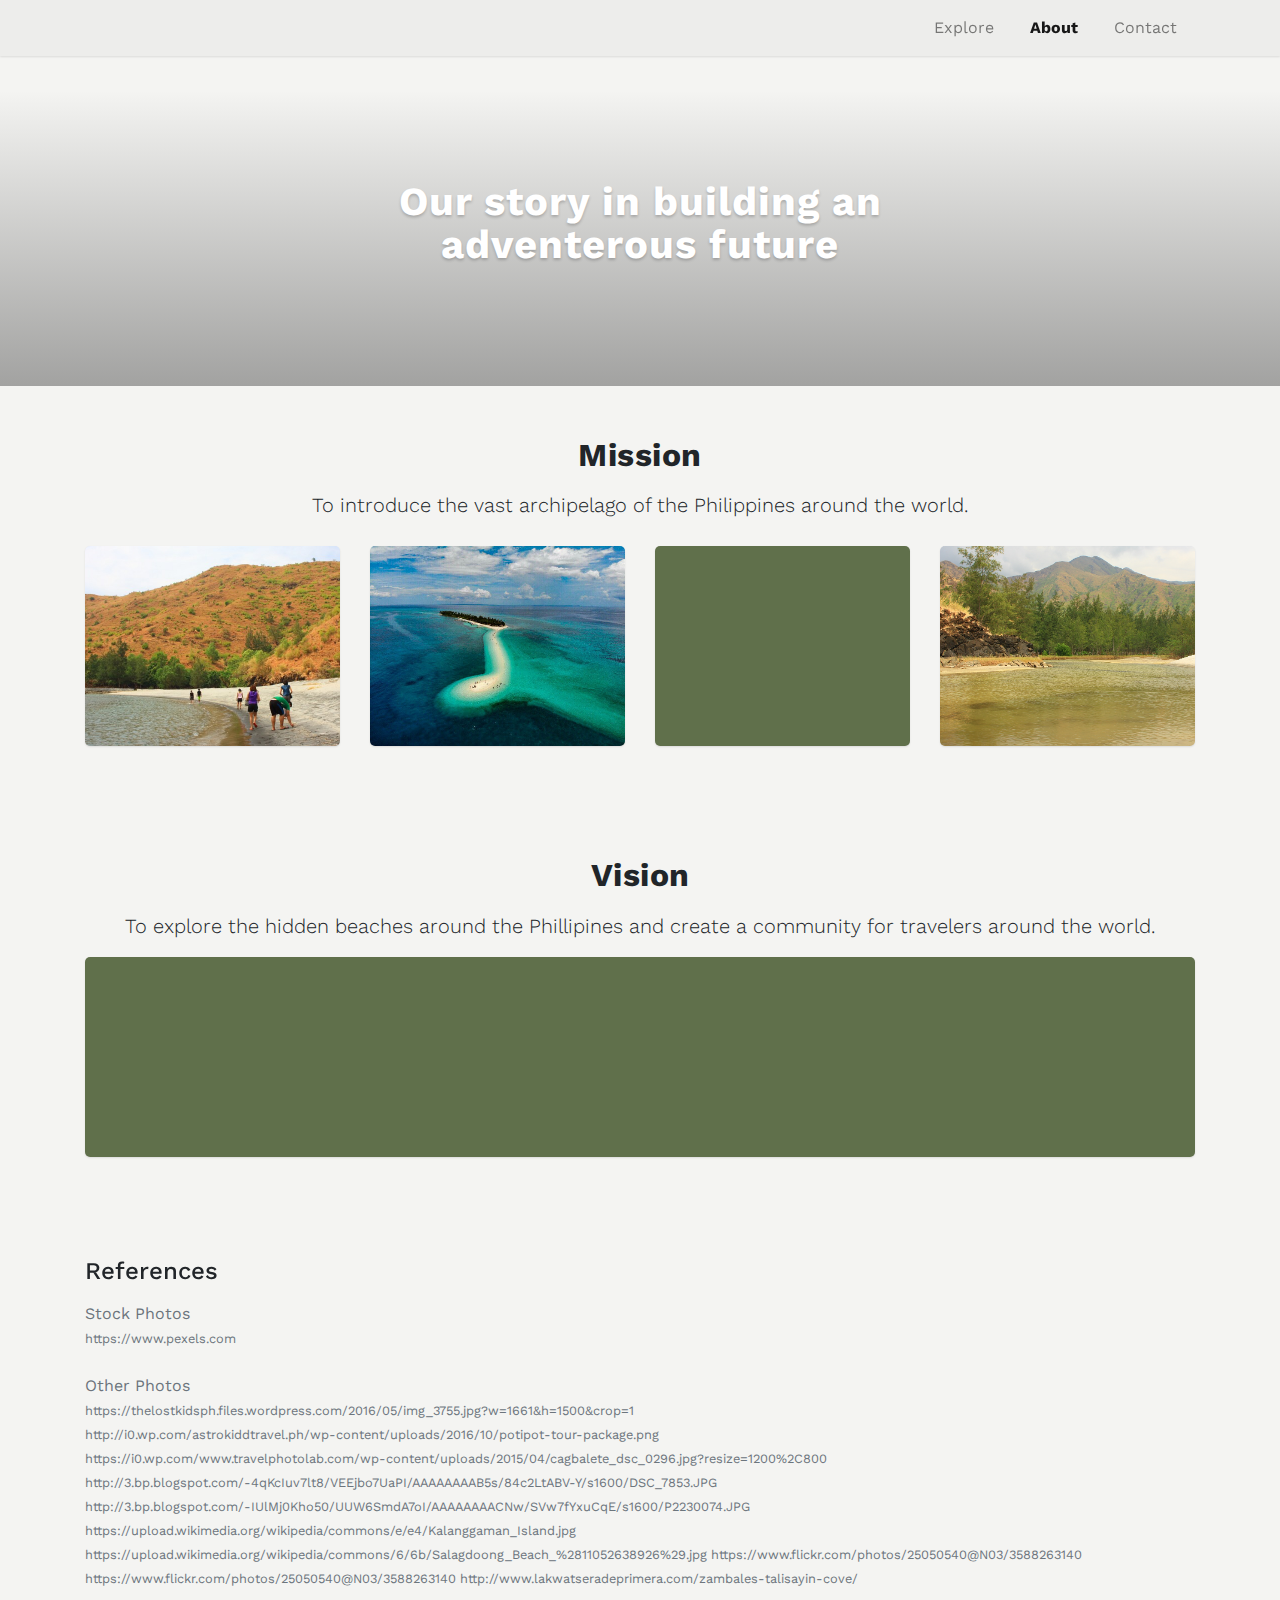
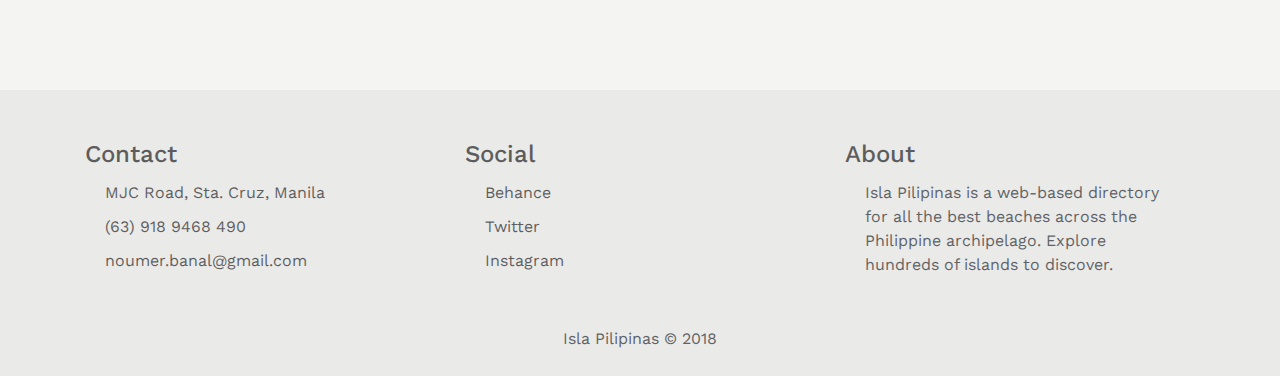
==== commit 248cd9ba: "v1.8" ====
--- a/about.html
+++ b/about.html
@@ -38,7 +38,7 @@
 		<!-- Navigation -->
 		<nav class="container-fluid navbar fixed-top navbar-expand-sm navbar-light">
 			<div class="container">
-				<a class="navbar-brand" href="index.html">
+				<a class="navbar-brand" href="home.html">
 					<i class="fas fa-map-marked-alt"></i>
 				</a>
 
@@ -75,66 +75,115 @@
 			</div>
 
 
-			<section class="p-5 animated fadeInUp" id="mission">
-				<h2 class="mb-5 text-center sticky-top">Mission</h2>
-
-				<p class="text-justify lead">Lorem ipsum dolor sit amet, consectetur adipisicing elit, sed do eiusmod
-				tempor incididunt ut labore et dolore magna aliqua. Ut enim ad minim veniam,
-				quis nostrud exercitation ullamco laboris nisi ut aliquip ex ea commodo
-				consequat. Duis aute irure dolor in reprehenderit in voluptate velit esse
-				cillum dolore eu fugiat nulla pariatur. Excepteur sint occaecat cupidatat non
-				proident, sunt in culpa qui officia deserunt mollit anim id est laborum.
-				Lorem ipsum dolor sit amet, consectetur adipisicing elit, sed do eiusmod
-				tempor incididunt ut labore et dolore magna aliqua. Ut enim ad minim veniam,
-				quis nostrud exercitation ullamco laboris nisi ut aliquip ex ea commodo
-				consequat. Duis aute irure dolor in reprehenderit in voluptate velit esse
-				cillum dolore eu fugiat nulla pariatur. Excepteur sint occaecat cupidatat non
-				proident, sunt in culpa qui officia deserunt mollit anim id est laborum.</p>
-
-				<p class="text-justify lead">Lorem ipsum dolor sit amet, consectetur adipisicing elit, sed do eiusmod
-				tempor incididunt ut labore et dolore magna aliqua. Ut enim ad minim veniam,
-				quis nostrud exercitation ullamco laboris nisi ut aliquip ex ea commodo
-				consequat. Duis aute irure dolor in reprehenderit in voluptate velit esse
-				cillum dolore eu fugiat nulla pariatur. Excepteur sint occaecat cupidatat non
-				proident, sunt in culpa qui officia deserunt mollit anim id est laborum.
-				Lorem ipsum dolor sit amet, consectetur adipisicing elit, sed do eiusmod
-				tempor incididunt ut labore et dolore magna aliqua. Ut enim ad minim veniam,
-				quis nostrud exercitation ullamco laboris nisi ut aliquip ex ea commodo
-				consequat. Duis aute irure dolor in reprehenderit in voluptate velit esse
-				cillum dolore eu fugiat nulla pariatur. Excepteur sint occaecat cupidatat non
-				proident, sunt in culpa qui officia deserunt mollit anim id est laborum.</p>
+			<section class="container animated fadeInUp" id="mission">
+				<h2 class="mb-3 text-center sticky-top">Mission</h2>
+
+				<p class="text-center lead">To introduce the vast archipelago of the Philippines around the world.  </p>
+				<div class="row">
+					<div class="col-6 col-md-3">
+						<div class="card card-container editors-1"></div>
+					</div>
+					<div class="col-6 col-md-3">
+						<div class="card card-container suggest-1"></div>
+					</div>
+					<div class="col-6 col-md-3">
+						<div class="card card-container suggest-4"></div>
+					</div>
+					<div class="col-6 col-md-3">
+						<div class="card card-container featured-2"></div>
+					</div>
+				</div>
 			</section>
 
-			<section class="p-5" id="vission">
-				<h2 class="mb-5 text-center sticky-top">Vision</h2>
-
-				<p class="text-justify lead">Lorem ipsum dolor sit amet, consectetur adipisicing elit, sed do eiusmod
-				tempor incididunt ut labore et dolore magna aliqua. Ut enim ad minim veniam,
-				quis nostrud exercitation ullamco laboris nisi ut aliquip ex ea commodo
-				consequat. Duis aute irure dolor in reprehenderit in voluptate velit esse
-				cillum dolore eu fugiat nulla pariatur. Excepteur sint occaecat cupidatat non
-				proident, sunt in culpa qui officia deserunt mollit anim id est laborum.
-				Lorem ipsum dolor sit amet, consectetur adipisicing elit, sed do eiusmod
-				tempor incididunt ut labore et dolore magna aliqua. Ut enim ad minim veniam,
-				quis nostrud exercitation ullamco laboris nisi ut aliquip ex ea commodo
-				consequat. Duis aute irure dolor in reprehenderit in voluptate velit esse
-				cillum dolore eu fugiat nulla pariatur. Excepteur sint occaecat cupidatat non
-				proident, sunt in culpa qui officia deserunt mollit anim id est laborum.</p>
-
-				<p class="text-justify lead">Lorem ipsum dolor sit amet, consectetur adipisicing elit, sed do eiusmod
-				tempor incididunt ut labore et dolore magna aliqua. Ut enim ad minim veniam,
-				quis nostrud exercitation ullamco laboris nisi ut aliquip ex ea commodo
-				consequat. Duis aute irure dolor in reprehenderit in voluptate velit esse
-				cillum dolore eu fugiat nulla pariatur. Excepteur sint occaecat cupidatat non
-				proident, sunt in culpa qui officia deserunt mollit anim id est laborum.
-				Lorem ipsum dolor sit amet, consectetur adipisicing elit, sed do eiusmod
-				tempor incididunt ut labore et dolore magna aliqua. Ut enim ad minim veniam,
-				quis nostrud exercitation ullamco laboris nisi ut aliquip ex ea commodo
-				consequat. Duis aute irure dolor in reprehenderit in voluptate velit esse
-				cillum dolore eu fugiat nulla pariatur. Excepteur sint occaecat cupidatat non
-				proident, sunt in culpa qui officia deserunt mollit anim id est laborum.</p>
+			<section class="container animated fadeInUp" id="vission">
+				<h2 class="mb-3 text-center sticky-top">Vision</h2>
+
+				<p class="text-center lead">To explore the hidden beaches around the Phillipines and create a community for travelers around the world.</p>
+				<div class="card card-container vision"></div>
+			</section>
+
+			<!-- <hr class="container"> -->
+
+
+			<!-- Image Sources -->
+			<section class="container animated fadeInUp" id="references">
+				<h4 class="mb-3 sticky-top">References</h4>
+
+				<div class="text-muted sources">
+
+					<p>Stock Photos</p>
+					<small>
+						<a href="https://pexels.com" target="_blank">
+							https://www.pexels.com
+						</a>
+					</small>
+
+					<br><br>
+
+					<p>Other Photos</p>
+					<small>
+						<a href="https://thelostkidsph.files.wordpress.com/2016/05/img_3755.jpg?w=1661&h=1500&crop=1" target="_blank">
+							https://thelostkidsph.files.wordpress.com/2016/05/img_3755.jpg?w=1661&h=1500&crop=1
+						</a>
+					</small>
+
+					<small>
+						<a href="http://i0.wp.com/astrokiddtravel.ph/wp-content/uploads/2016/10/potipot-tour-package.png" target="_blank">
+						http://i0.wp.com/astrokiddtravel.ph/wp-content/uploads/2016/10/potipot-tour-package.png
+						</a>
+					</small>
+
+					<small>
+						<a href="https://i0.wp.com/www.travelphotolab.com/wp-content/uploads/2015/04/cagbalete_dsc_0296.jpg?resize=1200%2C800" target="_blank">
+						https://i0.wp.com/www.travelphotolab.com/wp-content/uploads/2015/04/cagbalete_dsc_0296.jpg?resize=1200%2C800
+						</a>
+					</small>
+
+					<small>
+						<a href="http://3.bp.blogspot.com/-4qKcIuv7lt8/VEEjbo7UaPI/AAAAAAAAB5s/84c2LtABV-Y/s1600/DSC_7853.JPG" target="_blank">
+							http://3.bp.blogspot.com/-4qKcIuv7lt8/VEEjbo7UaPI/AAAAAAAAB5s/84c2LtABV-Y/s1600/DSC_7853.JPG
+						</a>
+					</small>
+
+					<small>
+						<a href="http://3.bp.blogspot.com/-IUlMj0Kho50/UUW6SmdA7oI/AAAAAAAACNw/SVw7fYxuCqE/s1600/P2230074.JPG" target="_blank">
+							http://3.bp.blogspot.com/-IUlMj0Kho50/UUW6SmdA7oI/AAAAAAAACNw/SVw7fYxuCqE/s1600/P2230074.JPG
+					</small>
+
+					<small>
+						<a href="https://upload.wikimedia.org/wikipedia/commons/e/e4/Kalanggaman_Island.jpg" target="_blank">
+							https://upload.wikimedia.org/wikipedia/commons/e/e4/Kalanggaman_Island.jpg
+						</a>
+					</small>
+
+					<small>
+						<a href="https://upload.wikimedia.org/wikipedia/commons/6/6b/Salagdoong_Beach_%2811052638926%29" target="_blank">
+							https://upload.wikimedia.org/wikipedia/commons/6/6b/Salagdoong_Beach_%2811052638926%29.jpg
+						</a>
+					</small>
+
+					<small>
+						<a href="https://www.flickr.com/photos/25050540@N03/3588263140" target="_blank">
+							https://www.flickr.com/photos/25050540@N03/3588263140
+						</a>
+					</small>
+
+					<small>
+						<a href="https://www.flickr.com/photos/25050540@N03/3588263140" target="_blank">
+							https://www.flickr.com/photos/25050540@N03/3588263140
+						</a>
+					</small>
+
+					<small>
+						<a href="http://www.lakwatseradeprimera.com/zambales-talisayin-cove/" target="_blank">
+							http://www.lakwatseradeprimera.com/zambales-talisayin-cove/
+						</a>
+					</small>
+				</div>
 			</section>
 			
+
+
 			<!--Footer Section-->
 			<footer class="main-footer">
 				<div class="container">
@@ -153,7 +202,7 @@
 						</div>
 						<div class="col-md-4">
 								<h4>About</h4>
-								<p>Isla Pilipinas is a web-based directory for all the best beaches across the Philippine archipelago. Explore hundreds of islands to  discover.</p>
+								<p>Isla Pilipinas is a web-based directory for all the best beaches across the Philippine archipelago. Explore hundreds of islands to discover.</p>
 						</div>
 						<div class="col-12">
 							<p>Isla Pilipinas &copy; 2018</p>
--- a/assets/css/style.css
+++ b/assets/css/style.css
@@ -275,7 +275,7 @@
   letter-spacing: 3px;
   font-weight: normal;
   color: white;
-  line-height: 2.8rem;
+  line-height: 90%;
   text-shadow: 0px 1px 0px #b2a98f, 0px 0px 0px rgba(0,0,0,0.15), 0px 0px 0px rgba(0,0,0,0.1), 0px 0px 0px rgba(0,0,0,0.1)
 }
 
@@ -304,7 +304,6 @@
   height: 100vh;
   max-height: 500px;
   overflow: hidden;
-  margin-bottom: 80px;
 	top: 0;
 	right: 0;
 	bottom: 0;
@@ -379,10 +378,12 @@
 }
 
 #home .banner-editor h3 {
-  color: white;
+  color: rgba(255, 255, 255, 0.7);
   text-shadow: 0px 2px 3px rgba(0,0,0,0.2);
   margin: auto;
   max-width: 70%;
+  font-weight: bold;
+
 }
 
 
@@ -418,14 +419,35 @@
   background-image: url(../img/suggest-4.jpg);
 }
 .editors-1{
-  background-image: url(../img/editors-1.jpg)
+  background-image: url(../img/editors-1.jpg);
 }
 .editors-2{
-  background-image: url(../img/editors-2.jpg)
+  background-image: url(../img/editors-2.jpg);
 }
 .editors-3{
-  background-image: url(../img/editors-3.jpg)
-}
+  background-image: url(../img/editors-3.jpg);
+}
+.vision{
+  background-image: url(../img/vision.jpg);
+  background-attachment: fixed;
+  background-position: center;
+}
+.gal1-1 {
+  background-image: url(../img/gal1-1.jpg);
+}
+.gal1-2 {
+  background-image: url(../img/gal1-2.jpg);
+}
+.gal1-3 {
+  background-image: url(../img/gal1-3.jpg);
+}
+.gal1-4 {
+  background-image: url(../img/gal1-4.jpg);
+}
+.gal1-5 {
+  background-image: url(../img/gal1-5.jpg);
+}
+
 
 
 
@@ -434,7 +456,7 @@
 /*Footer Customization*/
 
 .main-footer {
-  background-color: #f1f1f1;
+  background-color: #e6e6e6;
   height: auto;
   display: block;
   opacity: .7;
@@ -550,6 +572,23 @@
 
 #about .banner-small {
   background-image:linear-gradient(-180deg, rgba(254,254,254,0.00) 10%, #141414 100%), url(../img/about.jpg);
+}
+
+#about .sources {
+  overflow: hidden;
+  text-overflow: ellipsis;
+}
+
+#about .sources > small {
+  white-space: nowrap;
+}
+
+#about .sources > small > a {
+  color: #6c757d;
+}
+
+#about .sources > p {
+  margin: 0;
 }
 
 .banner-small {
@@ -598,7 +637,7 @@
 .card-heading h4 {
   position: absolute;
   bottom: 30px;
-  margin: 10px;
+  margin: 5px 10px;
   color: white;
   text-overflow: ellipsis;
   width: 90%;
@@ -606,7 +645,7 @@
   letter-spacing: .5px;
 }
 
- .card-subheading h5 {
+.card-subheading h5 {
   position: absolute;
   bottom: 0;
   margin: 10px;
@@ -617,13 +656,51 @@
   width: 90%;
 }
 
- .card-gradient{
+.card-gradient{
   background-image: linear-gradient(-180deg, rgba(254,254,254,0.00) 30%, #141414 100%);
   height: 100%;
 }
 
+.btn-top {
+  display: none;
+  position: fixed;
+  bottom: 0;
+  right: 0;
+  margin: 2%;
+}
+
+.btn-top a > button {
+  border: 0;
+  color: #1d1d1d;
+  font-size: 30px;
+  width: 54px;
+  padding: 5px 0;
+  border-radius: 50%;
+  background: rgba(236, 236, 234, 0.9);
+  box-shadow: 0 5px 15px rgba(0, 0, 0, 0.3);
+}
+
+.btn-top a > button:hover {
+  border: 0;
+  background-color: white;
+  color: #1d1d1d;
+}
+
+.btn-top a > button:focus {
+  box-shadow: 0 5px 15px rgba(0, 0, 0, 0.3);
+}
+
+@media (max-width: 410px) {
+  .btn-top {
+    width: 100%;
+    text-align: center;
+    margin-bottom: 25px;
+  }
+}
+
+
 #about h2 {
-  background-color: white;
+  background-color: #f4f4f2;
   top: 63.4px;
 }
 
@@ -672,7 +749,7 @@
 #profile .jumbotron {
     position: absolute;
     left: 0;
-    top: 15%;
+    top: 150px;
     right: 0;
 }
 
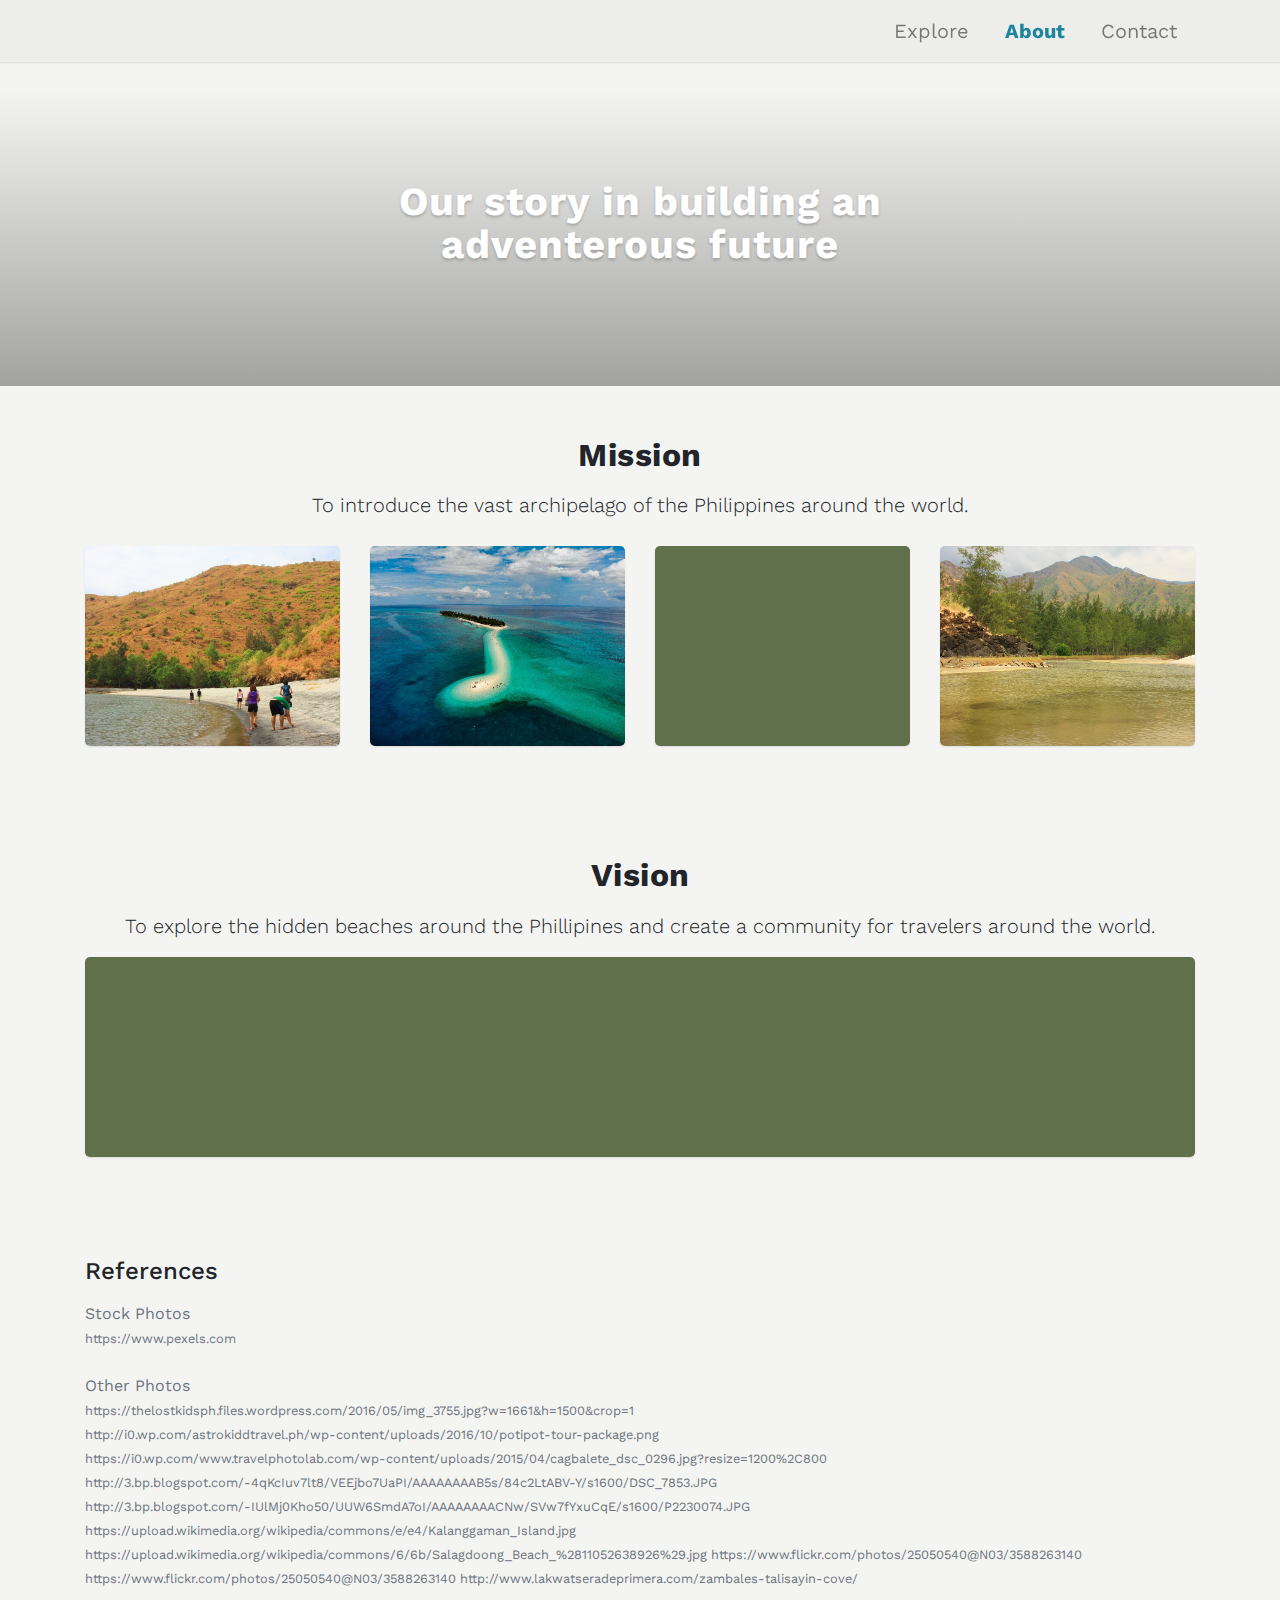
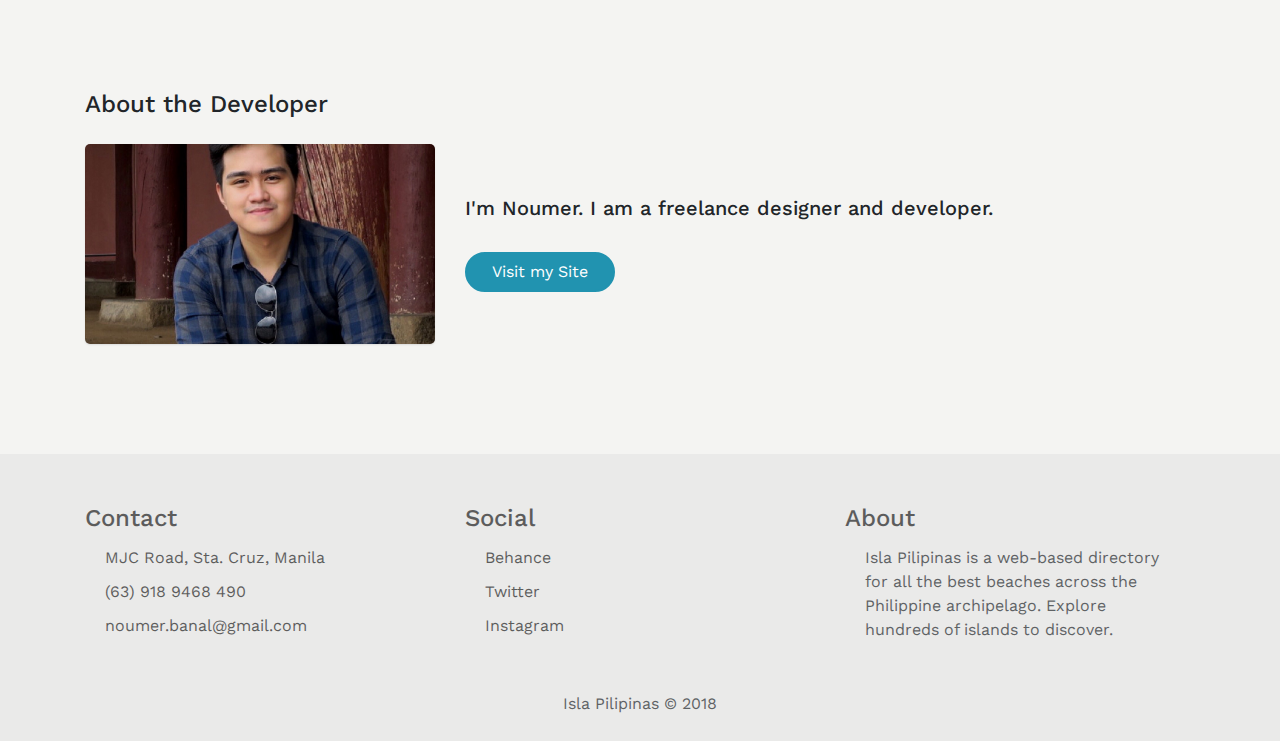
==== commit b51b0017: "v1.9" ====
--- a/about.html
+++ b/about.html
@@ -76,7 +76,7 @@
 
 
 			<section class="container animated fadeInUp" id="mission">
-				<h2 class="mb-3 text-center sticky-top">Mission</h2>
+				<h2 class="mb-3 text-center">Mission</h2>
 
 				<p class="text-center lead">To introduce the vast archipelago of the Philippines around the world.  </p>
 				<div class="row">
@@ -96,18 +96,16 @@
 			</section>
 
 			<section class="container animated fadeInUp" id="vission">
-				<h2 class="mb-3 text-center sticky-top">Vision</h2>
+				<h2 class="mb-3 text-center">Vision</h2>
 
 				<p class="text-center lead">To explore the hidden beaches around the Phillipines and create a community for travelers around the world.</p>
 				<div class="card card-container vision"></div>
 			</section>
 
-			<!-- <hr class="container"> -->
-
 
 			<!-- Image Sources -->
 			<section class="container animated fadeInUp" id="references">
-				<h4 class="mb-3 sticky-top">References</h4>
+				<h4 class="mb-3">References</h4>
 
 				<div class="text-muted sources">
 
@@ -182,6 +180,21 @@
 				</div>
 			</section>
 			
+
+			<!-- About Dev -->
+			<section class="container animated fadeInUp">
+				<h4 class="mb-3">About the Developer</h4>
+				<div class="row">
+					<div class="col-6 col-md-4">
+						<div class="card card-container dev-profile"></div>
+					</div>
+					<div class="col-6 col-md-8 justify-content-center align-self-center">
+						<h5>I'm Noumer. I am a freelance designer and developer.</h5>
+						<br>
+						<a href="https://noumerbanal.github.io/portfolio/"><button class="btn btn-dark">Visit my Site</button></a>
+					</div>
+				</div>
+			</section>
 
 
 			<!--Footer Section-->
--- a/assets/css/style.css
+++ b/assets/css/style.css
@@ -212,10 +212,16 @@
 a.nav-link {
   text-align: center;
   margin: auto 10px;
+  font-size: 20px;
 }
 
 .navbar-brand {
-  font-size: 25px;
+  font-size: 30px;
+  margin: 0;
+  padding: 0;
+}
+.navbar-brand i{
+  color: rgba(0, 0, 0, 0.7);
 }
 
 .navbar-brand img {
@@ -360,7 +366,11 @@
 
   #home .banner > .jumbotron {
     padding: 2rem auto;
-	}
+  }
+  
+  /* .banner-small, .vision, .cta{
+    background-attachment: inherit !important;
+  } */
 }
 
 #home .banner-editor {
@@ -553,8 +563,9 @@
   outline: none;
 }
 
-nav .active {
+nav a.active {
   font-weight: bold;
+  color: #1e839c !important;
 }
 
 .alt-container{
@@ -589,6 +600,13 @@
 
 #about .sources > p {
   margin: 0;
+}
+
+#about .dev-profile {
+  background-image: url(../img/profile.jpeg);
+  background-position: center center;
+  background-size: cover;
+  background-repeat: no-repeat;
 }
 
 .banner-small {
